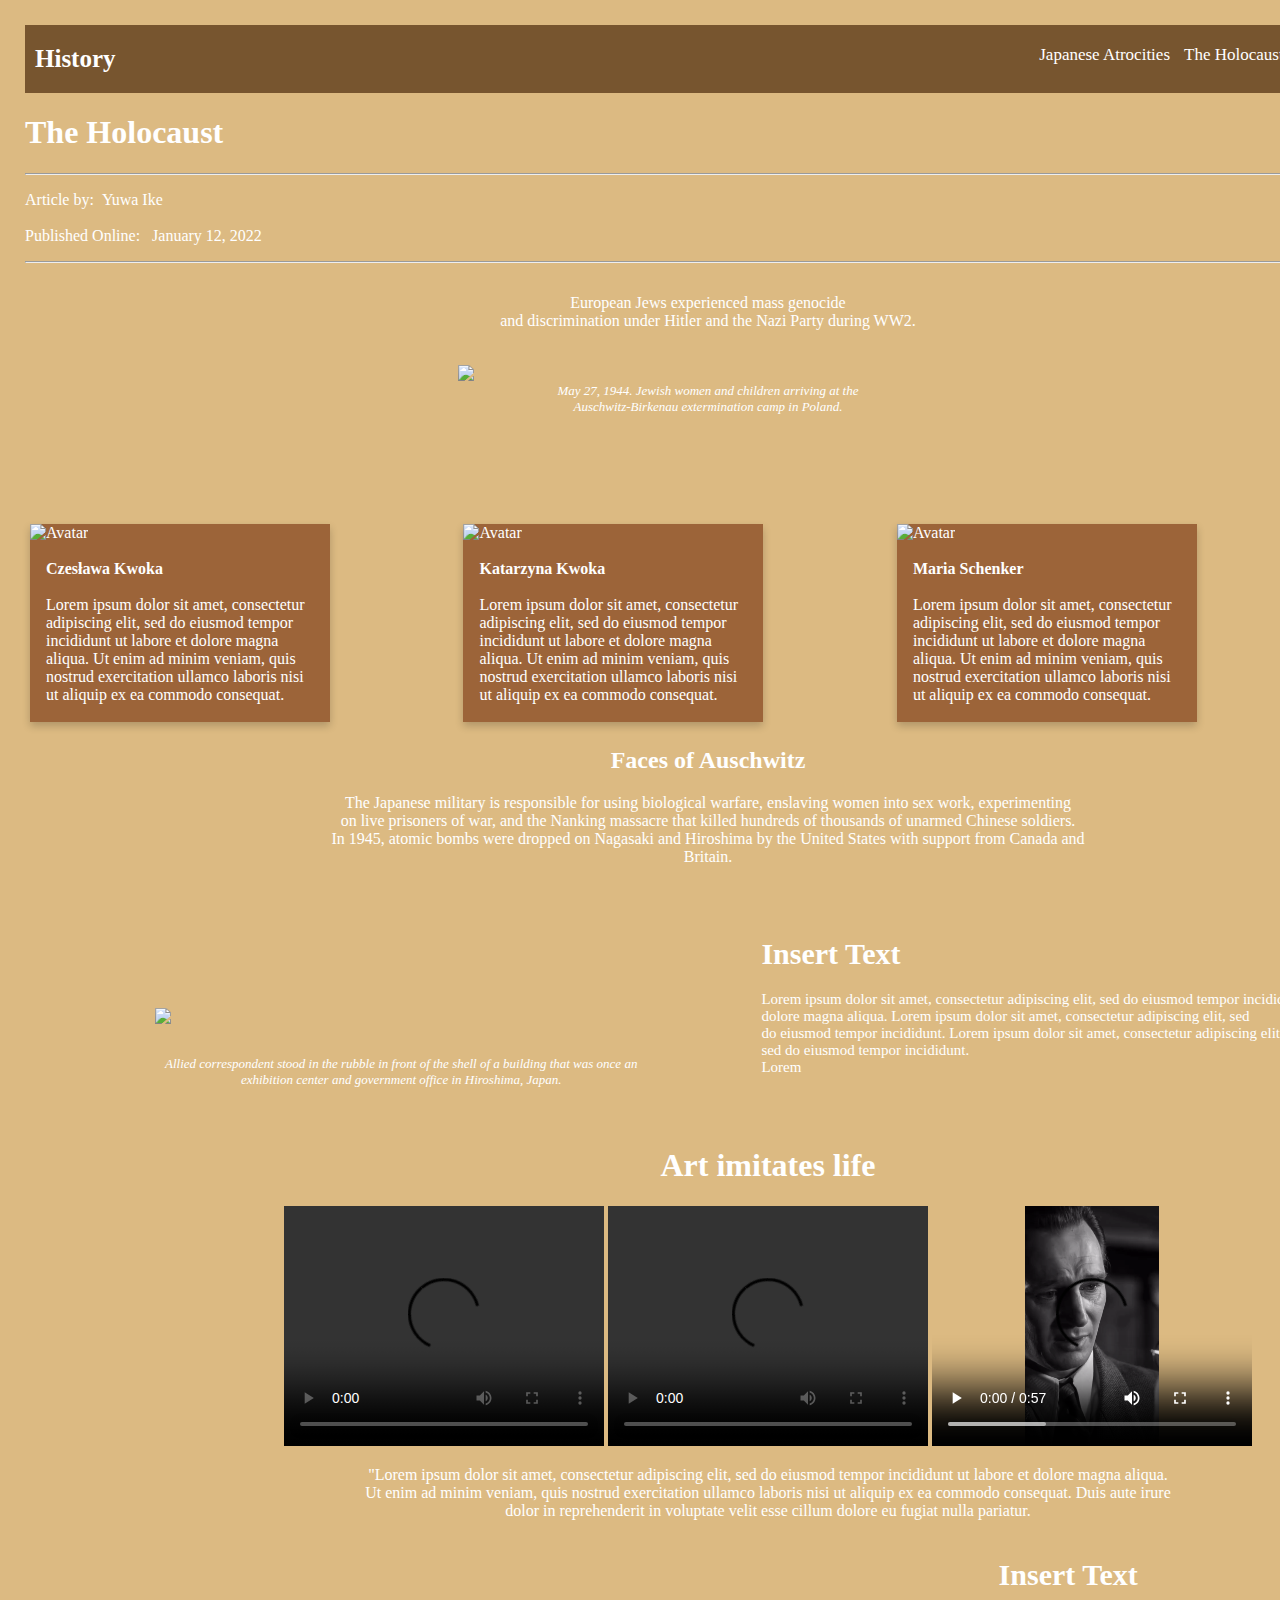
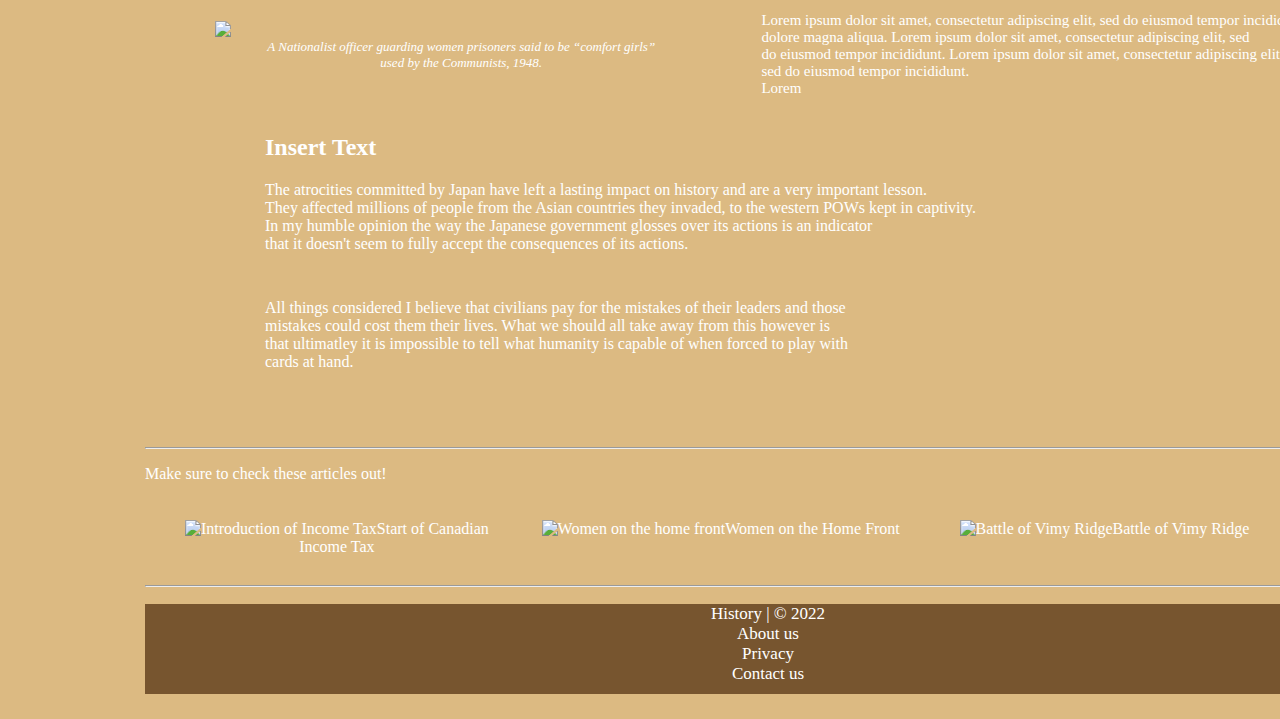
==== holocaust.html @ d7ac2cde "Update holocaust.html" ====
<!DOCTYPE html>
<html>
  <body>
<head>
  <title>The Holocaust</title>
  <link href='holocaust.css' rel='stylesheet'>
  </head>

<div class="header">
  <a href="index.html" class="logo" >History</a>
  <div class="header-right">
    <a class="pages" href="japan.html">Japanese Atrocities</a>
    <a class="pages" href="holocaust.html">The Holocaust</a>
    <a class="pages" href="holodomor.html">Holodomor</a>
  </div>
</div>



<h1 class="h1">The Holocaust</h1>
  <hr class="solid">
  <p class="p1">Article by: ‏‏‎ ‎‏‏‎‎Yuwa Ike <br><br> Published Online:‏‏‎ ‎‏‏‎ ‎‏‏‎ ‎January 12, 2022</p>
  <hr class="solid">

<p class="p2">European Jews experienced mass genocide<br> and discrimination under Hitler and the Nazi Party during
WW2. </p>

<figure>
  <img src="https://external-preview.redd.it/KyFF4G-elbZW9VdlffxuqFoCYH5sf8TdUIf24tvAgiM.jpg?width=960&crop=smart&auto=webp&s=4aa94beaf424e61d99fae42faa14fda6321ef356" class="img1">
  <figcaption class="figcaption1">May 27, 1944. Jewish women and children arriving at the<br> Auschwitz-Birkenau extermination camp in Poland.</figcaption>
  </figure>


<div class="row2">
  <div class="column2">
<div class="card">
  <img src="https://www.nzherald.co.nz/resizer/LPdaarSIWuiE0sW97FjSBffIUr8=/576x760/smart/filters:quality(70)/cloudfront-ap-southeast-2.images.arcpublishing.com/nzme/27OMJMXI7FDXGHHHDYP7IR3NRU.jpg" alt="Avatar" style="width:300px">
  <div class="container">
    <p><b>Czesława Kwoka</b> <br><br> Lorem ipsum dolor sit amet, consectetur adipiscing elit, sed do eiusmod tempor incididunt ut labore et dolore magna aliqua. Ut enim ad minim veniam, quis nostrud exercitation ullamco laboris nisi ut aliquip ex ea commodo consequat. </p>
    <br>
  </div>
</div>
</div>

<div class="row2">
  <div class="column2">
<div class="card">
  <img src="https://i.dailymail.co.uk/1s/2020/01/27/12/23928898-7933351-image-m-74_1580127788803.jpg" alt="Avatar" style="width:300px">
  <div class="container">
    <p><b>Katarzyna Kwoka</b> <br><br>  Lorem ipsum dolor sit amet, consectetur adipiscing elit, sed do eiusmod tempor incididunt ut labore et dolore magna aliqua. Ut enim ad minim veniam, quis nostrud exercitation ullamco laboris nisi ut aliquip ex ea commodo consequat. </p>
    <br>
  </div>
</div>
</div>

 <div class="row2">
  <div class="column2">
<div class="card">
  <img src="https://i.dailymail.co.uk/1s/2020/01/27/17/23941342-7933351-image-m-238_1580144762744.jpg" alt="Avatar" style="width:300px">
  <div class="container">
    <p><b>Maria Schenker</b><br><br>Lorem ipsum dolor sit amet, consectetur adipiscing elit, sed do eiusmod tempor incididunt ut labore et dolore magna aliqua. Ut enim ad minim veniam, quis nostrud exercitation ullamco laboris nisi ut aliquip ex ea commodo consequat. </p>
    <br>
    </div>
    </div>
    </div>
    </div>

    <!--For whatever reason the cards are refusing to stay in the center-->

<h2 class="h2" style="text-align:center;">Faces of Auschwitz</h2>
  <p class="cardcaption" style="text-align:center;" >The Japanese military is
responsible for using biological
warfare, enslaving women into sex work, experimenting<br>on live
prisoners of war, and the Nanking
massacre that killed hundreds of
thousands of unarmed Chinese
soldiers. <br>In 1945, atomic bombs
were dropped on Nagasaki and
Hiroshima by the United States
with support from Canada and<br>
Britain.</p>

   <div class="container">
   <div class="img7">
<figure>
  <img src="https://static01.nyt.com/images/2015/08/06/world/Hiroshima-1/Hiroshima-1-jumbo.jpg?quality=75&auto=webp" class="img7">
  <figcaption>Allied correspondent stood in the rubble in front of the shell of a building that was once an <br>exhibition center and government office in Hiroshima, Japan.</figcaption>
  </figure>
      </div>
      <div class="text">
        <h1>Insert Text</h1> <p class="p6">Lorem ipsum dolor sit amet, consectetur adipiscing elit, sed do eiusmod tempor incididunt ut labore et <br>dolore magna aliqua. Lorem ipsum dolor sit amet, consectetur adipiscing elit, sed<br>do eiusmod tempor incididunt. Lorem ipsum dolor sit amet, consectetur adipiscing elit, <br>sed do eiusmod tempor incididunt.<br>
Lorem</p>
      </div>
    </div>
  
 
  <h1 class="film">Art imitates life</h1>
  <div class="movies"> 
  <video width="320" height="240" controls>
  <source src="come_and_see.mp4" type="video/mp4">
Your browser does not support the video tag.
</video>
  
  <video width="320" height="240" controls>
  <source src="the_pianist.mp4" type="video/mp4">
Your browser does not support the video tag.
</video>

  
  <video width="320" height="240" controls>
  <source src="list.mp4" type="video/mp4">
Your browser does not support the video tag.
</video>
  
  <p>"Lorem ipsum dolor sit amet, consectetur adipiscing elit, sed do eiusmod tempor incididunt ut
    labore et dolore magna aliqua. <br>Ut enim ad minim veniam, quis nostrud exercitation ullamco laboris nisi 
    ut aliquip ex ea commodo consequat. Duis aute irure<br> dolor in reprehenderit in voluptate velit esse cillum 
    dolore eu fugiat nulla pariatur. 
  </p>
 







      

<div class="container">
      <div class="img7">
<figure>
    <img src="https://www.history.com/.image/t_share/MTU3ODc4NTk4NDE1Njg5MDMz/image-placeholder-title.jpg" class="img6">
    <figcaption>A Nationalist officer guarding women prisoners said to be “comfort girls”<br> used by the Communists, 1948.</figcaption>
  </figure>
  </div>
      <div class="text">
        <h1>Insert Text</h1>
  <p class="p5">Lorem ipsum dolor sit amet, consectetur adipiscing elit, sed do eiusmod tempor incididunt ut labore et <br>dolore magna aliqua. Lorem ipsum dolor sit amet, consectetur adipiscing elit, sed<br>do eiusmod tempor incididunt. Lorem ipsum dolor sit amet, consectetur adipiscing elit, <br>sed do eiusmod tempor incididunt.<br>
Lorem</p>
      </div>
    </div>


<h2 class="heading_two">Insert Text</h2>
<p class="p3">The atrocities committed by Japan have left a lasting impact on history and are a very important lesson. <br>They affected millions of people from the Asian countries they invaded, to the western POWs kept in captivity.<br> In my humble opinion the way the Japanese government glosses over its actions is an indicator<br> that it doesn't seem to fully accept the consequences of its actions.</p>


<p class="p4">All things considered I believe that civilians pay for the mistakes of their leaders and those<br> mistakes could cost them their lives. What we should all take away from this however is <br>that ultimatley it is impossible to tell what humanity is capable of when forced to play with<br> cards at hand.</p>









<hr class="solid">

<p class='p5'>Make sure to check these articles out!</p>
<div class="row">
  <div class="column">
    <p class='caption'><img src="https://s3.amazonaws.com/s3.timetoast.com/public/uploads/photo/16145910/image/cebf9ec95c35d93c795eba4791324eb8" alt="Introduction of Income Tax" style="width:100%" class="img2">Start of Canadian<br> Income Tax</p>
  </div>

  <div class="column">
   <p class='caption'><img src="https://i.cbc.ca/1.5353316.1573243211!/fileImage/httpImage/tse-nov-10-2019-women-and-war-header." alt="Women on the home front" style="width:100%" class="img3">Women on the Home Front</p>
  </div>

  <div class="column">
    <p class='caption'><img src="https://i.cbc.ca/1.4061034.1491745774!/fileImage/httpImage/image.jpg_gen/derivatives/16x9_780/vimy-at-100-canadian-soldiers-cheer.jpg" alt="Battle of Vimy Ridge" style="width:100%" class="img4" >Battle of Vimy Ridge</p>
  </div>
</div>

<hr class="solid">

<div class="footer">
  <div>
  <p>History | © 2022<br>About us<br>Privacy<br>Contact us</p>
  </div>
</div>


  </body>
</html>
---- holocaust.css ----
body {
  background: #dcba82;
  color: white;
  padding: 25px;
  font-family: calibri;
  width: 1366px;
	margin: auto;
}

.header {
  overflow: hidden;
  background-color: #77552f;
  padding: 20px 10px;
}

.header a.logo {
  font-size: 25px;
  font-weight: bold;
  color: white;
  font-family: spectral;
  text-decoration: none;
}

.header-right {
  float: right;
 
}
.pages {
  font-family: calibri;
  font-size: 17px;
  color: white;
  text-decoration: none;
  padding: 5px;
}

hr .solid {
 border-top: 5px solid black;
}

.p2{
  padding-top: 15px;
  text-align: center;
}

.p3 {
  text-align: left;
  padding-bottom: 15px;
  padding-left: 120px;
}


.img1 {
  padding-top: 15px;
  width: 500px;
  height: auto;
  margin-left: auto;
  margin-right: auto;
  display: block;
}

.img7 {

  width: 500px;
  height: auto;
  margin-left: auto;
  margin-right: auto;
  display: block;
}

figure {
  padding: 4px;
  margin: auto;
}

figcaption {
  font-size:13px;
  color: white;
  font-style: italic;
  padding: 2px;
  text-align: center;
}

.film{
padding-left: 120px;
text-align: center;
}

.movies{
padding-left: 120px;
text-align: center;
}

.figcaption1 {
  padding-bottom: 100px;
}

.img6 {
  padding-top: 15px;
  width: 500px;
  height: auto;
  margin-left: auto;
  margin-right: auto;
  display: block;
}


.p4 {
  padding-top: 15px;
  text-align: left;
  padding-bottom: 60px;
  padding-right: 500px;
  padding-left: 120px;
}

.p5 {
  text-align: left;
}

.column {
  float: left;
  width: 30%;
  padding: 5px;
}

.row::after {
  content: "";
  clear: both;
  display: table;
}

.caption {
  text-align: center;
  color: white;
}

.img2 {
  width: auto;
  height: 250px;
}

.img3 {
  width: auto;
  height: 250px;
}

.img4 {
  width: auto;
  height: 250px;
}


.footer {
  position: auto;
  left: 0;
  bottom: 0;
  width: 100%;
  height: 90px;
  background-color: #77552f;
  color: white;
  font-family: calibri;
  font-size: 17px;
  text-align: center; 
}


.container {
display: flex;
align-items: center;
justify-content: center;
}

img {
max-width: 100%
    }

.video {
  flex-basis: 70%;
  order: 2;
  padding-top: 60px;
  padding-left: 120px;
  padding-bottom: 60px;
      }

.text {
  color: white;
  font-size: 15px;
  font-family: calibri;
      }


.container {
display: flex;
align-items: center;
justify-content: center
      }

img {
max-width: 100%
    }

.img7 {
width: 500px;
height: auto;
padding-top: 60px;
padding-bottom: 30px;
      }

.text {
  color: white;
  font-size: 15px;
  font-family: calibri;
      }

.heading_two {
  text-align: left;
  padding-left: 120px;
}


.card {
  width: 300px;
  box-shadow: 0 4px 8px 0 rgba(0,0,0,0.2);
  transition: 0.3s;
  background-color: #9c6439;
  
}

.card:hover {
  box-shadow: 0 8px 16px 0 rgba(0,0,0,0.2);
  
}

.container {
  padding: 2px 16px;
  
}


.column2 {
  float: left;
  width: 31%;
  padding: 5px;
}

.row2::after {
  content: "";
  clear: both;
  display: table;
}
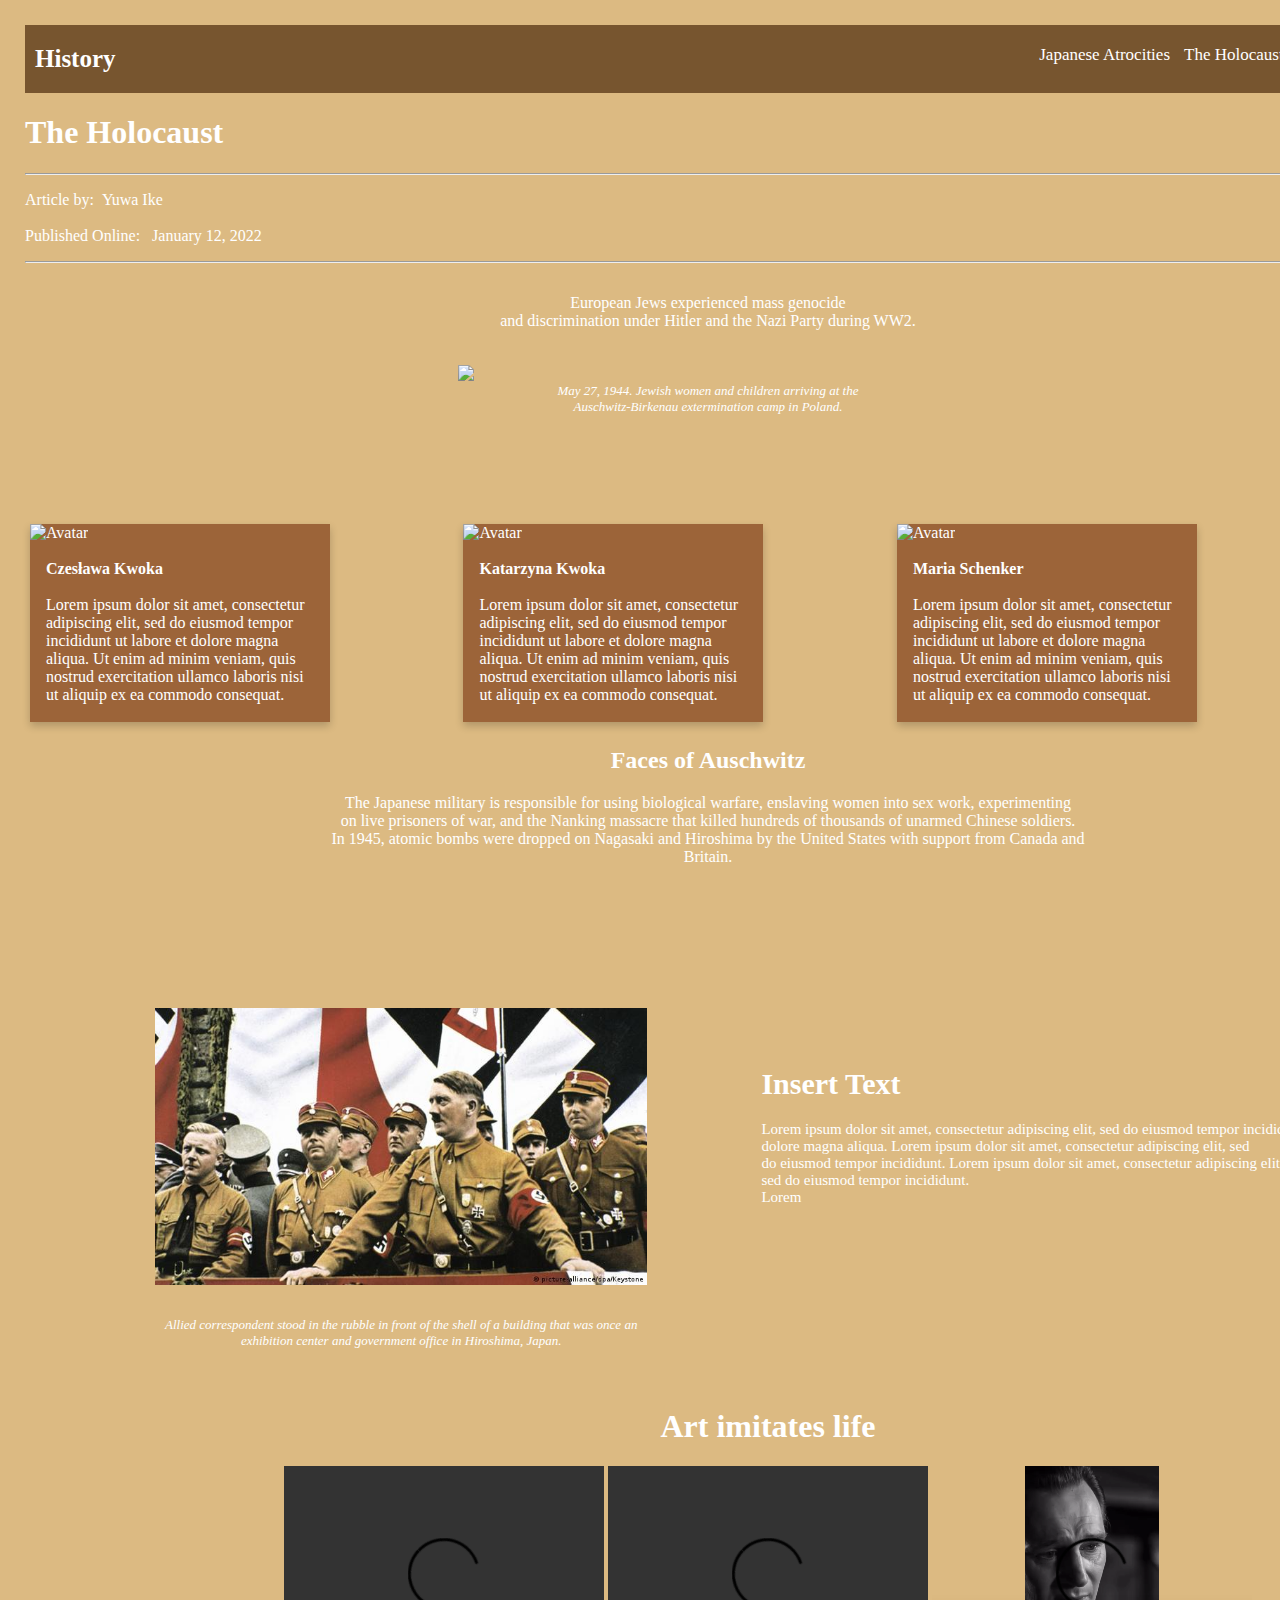
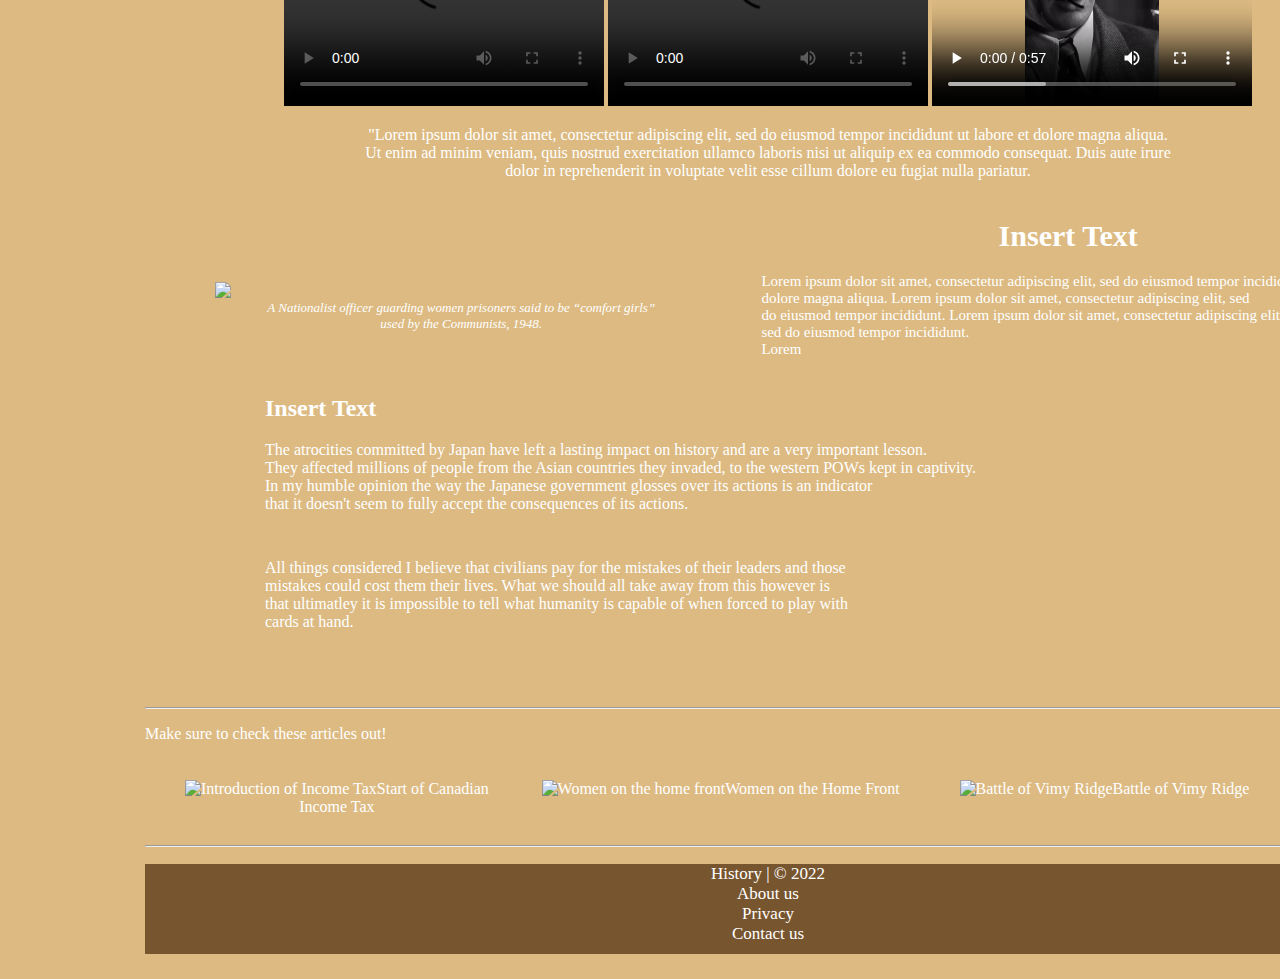
==== commit 94617a0a: "Update holocaust.html" ====
--- a/holocaust.html
+++ b/holocaust.html
@@ -83,7 +83,7 @@
    <div class="container">
    <div class="img7">
 <figure>
-  <img src="https://static01.nyt.com/images/2015/08/06/world/Hiroshima-1/Hiroshima-1-jumbo.jpg?quality=75&auto=webp" class="img7">
+  <img src="hitler_ew.jpg" class="img7">
   <figcaption>Allied correspondent stood in the rubble in front of the shell of a building that was once an <br>exhibition center and government office in Hiroshima, Japan.</figcaption>
   </figure>
       </div>
@@ -130,7 +130,7 @@
 <div class="container">
       <div class="img7">
 <figure>
-    <img src="https://www.history.com/.image/t_share/MTU3ODc4NTk4NDE1Njg5MDMz/image-placeholder-title.jpg" class="img6">
+    <img src="genocide.jpg" class="img6">
     <figcaption>A Nationalist officer guarding women prisoners said to be “comfort girls”<br> used by the Communists, 1948.</figcaption>
   </figure>
   </div>
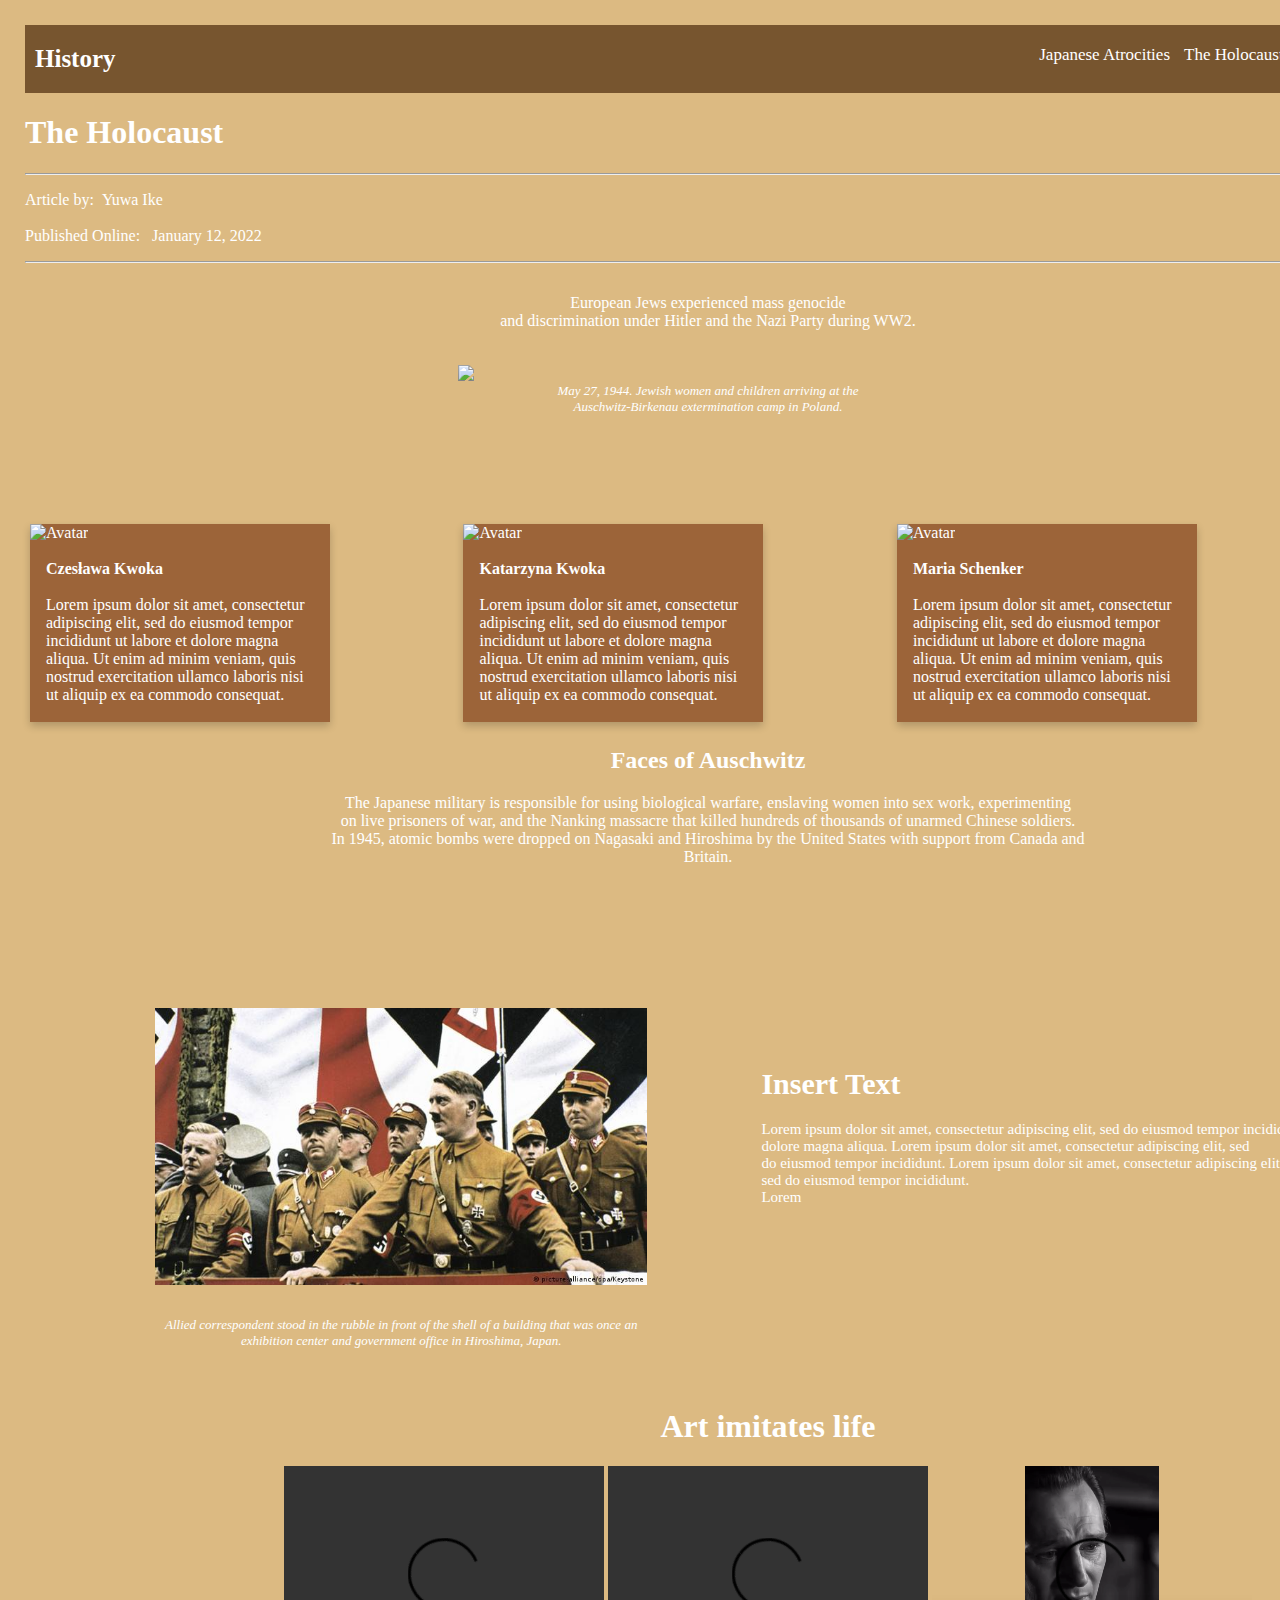
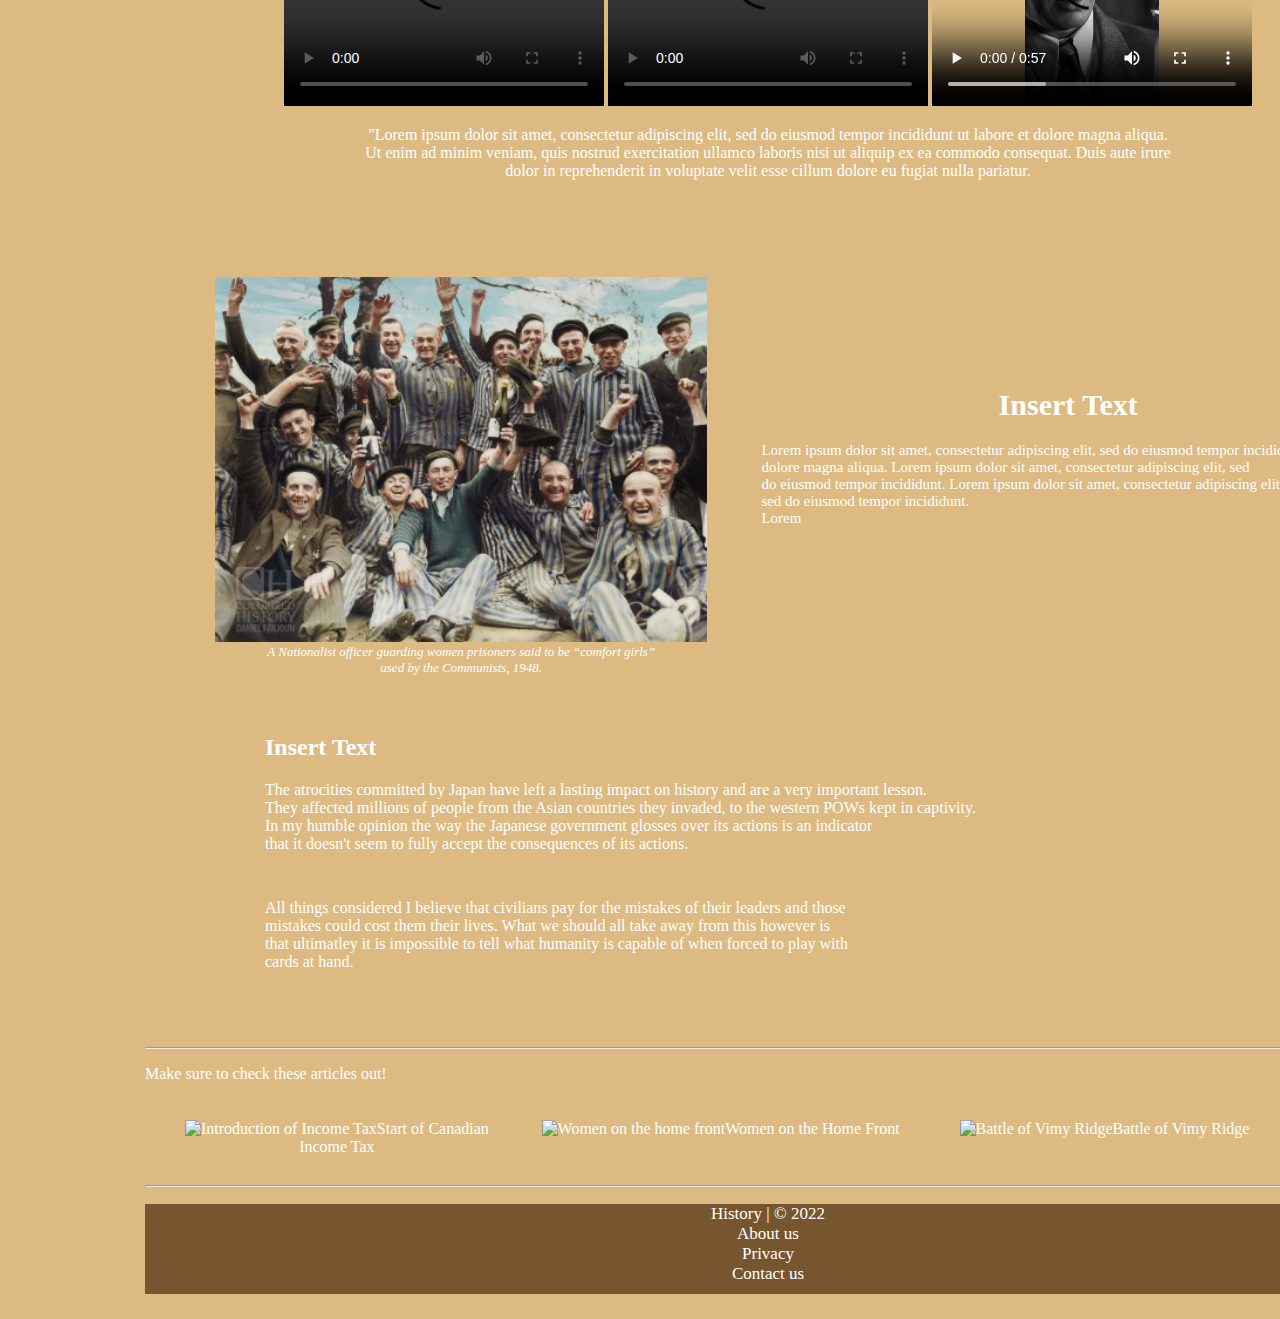
==== commit 26c604c2: "Update holocaust.html" ====
--- a/holocaust.html
+++ b/holocaust.html
@@ -4,6 +4,7 @@
 <head>
   <title>The Holocaust</title>
   <link href='holocaust.css' rel='stylesheet'>
+   <link rel="icon" type="image/x-icon" href="image-removebg-preview (2).png">
   </head>
 
 <div class="header">
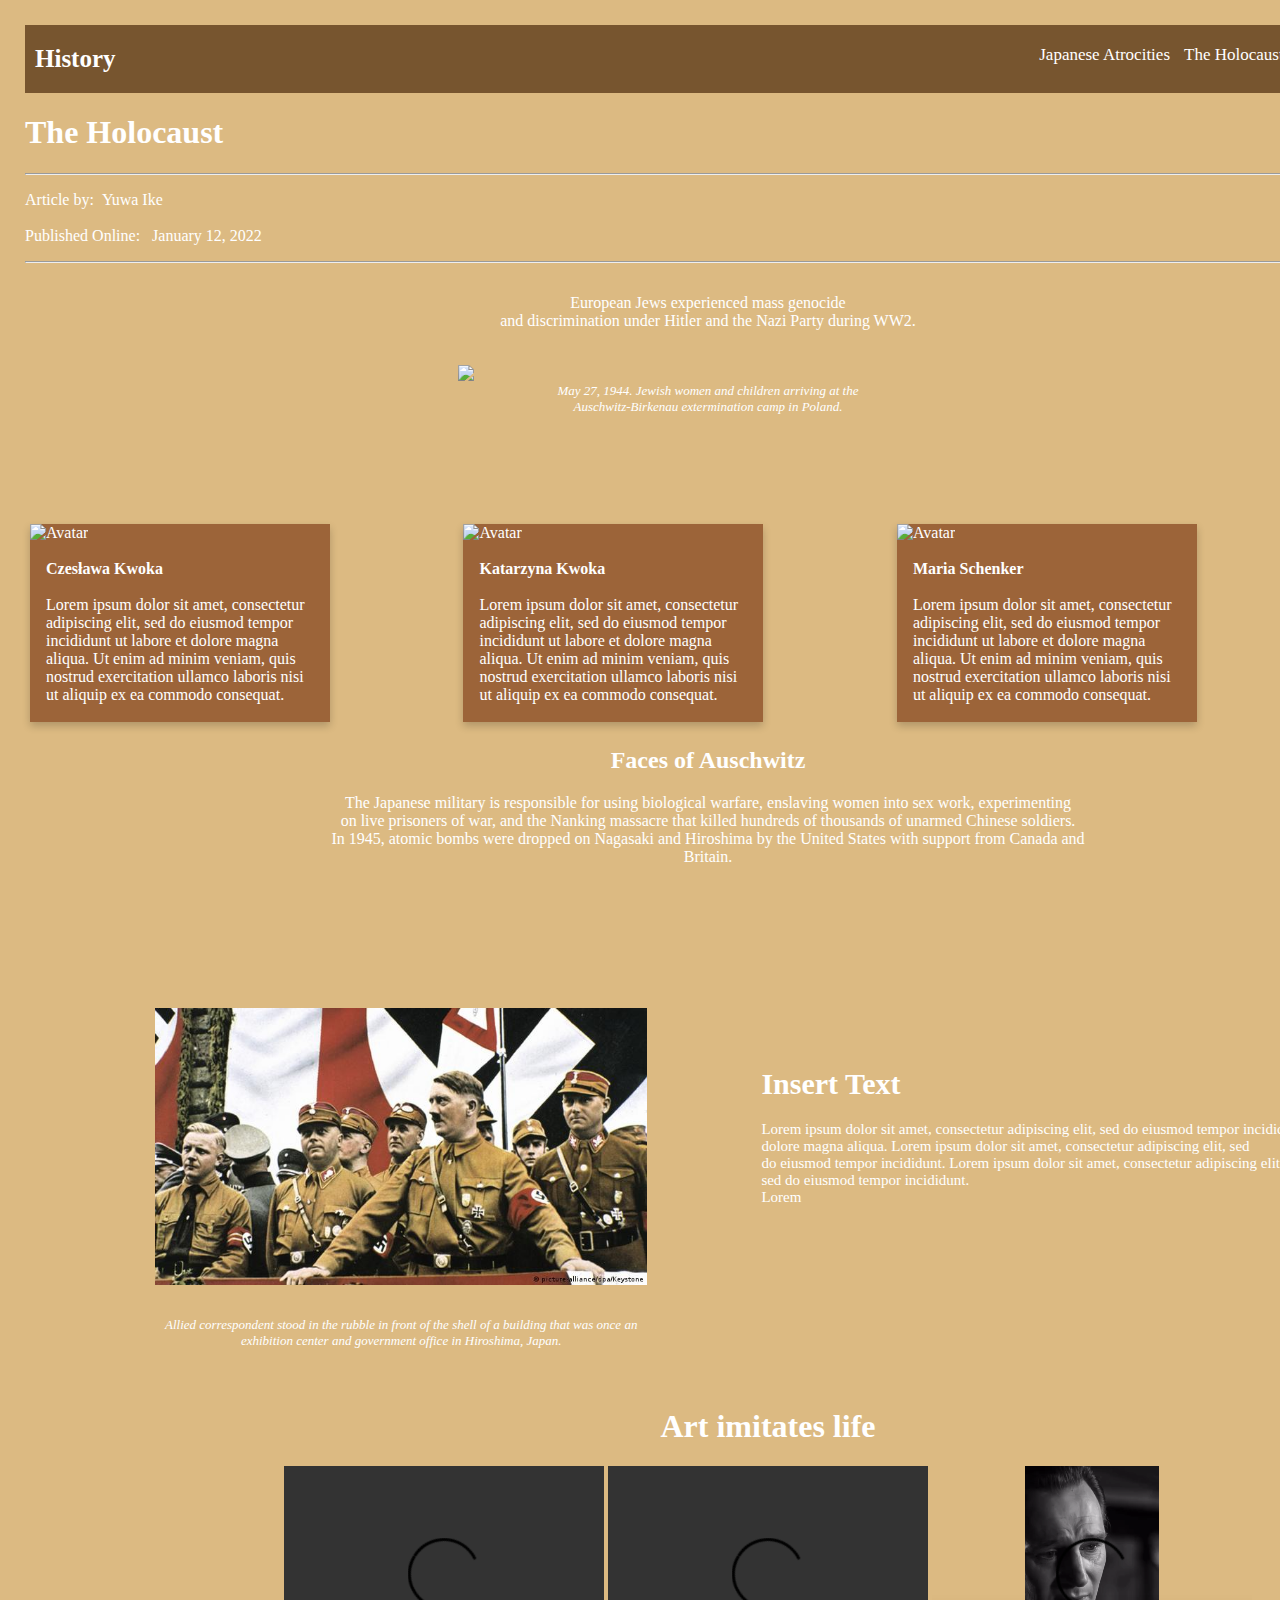
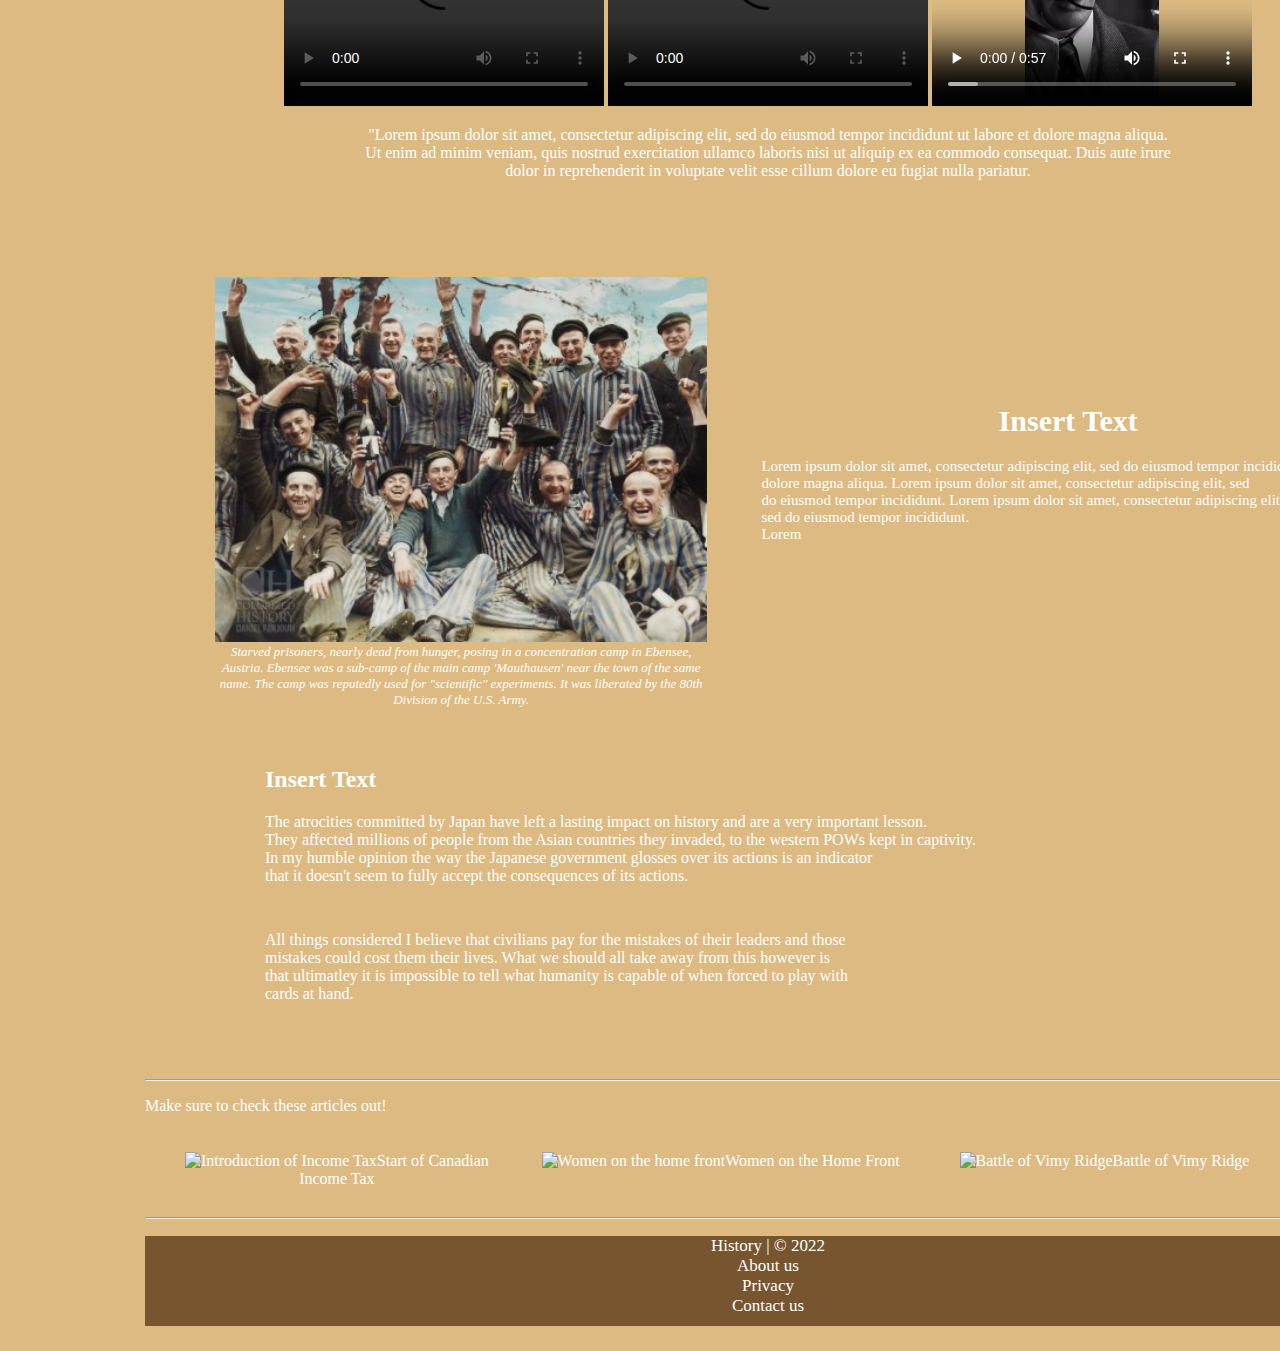
==== commit c010445e: "Update holocaust.html" ====
--- a/holocaust.html
+++ b/holocaust.html
@@ -132,7 +132,9 @@
       <div class="img7">
 <figure>
     <img src="genocide.jpg" class="img6">
-    <figcaption>A Nationalist officer guarding women prisoners said to be “comfort girls”<br> used by the Communists, 1948.</figcaption>
+    <figcaption> Starved prisoners, nearly dead from hunger, posing in a concentration camp in Ebensee, Austria.
+      Ebensee was a sub-camp of the main camp 'Mauthausen' near the town of the same name. The camp was reputedly 
+      used for "scientific" experiments. It was liberated by the 80th Division of the U.S. Army.</figcaption>
   </figure>
   </div>
       <div class="text">
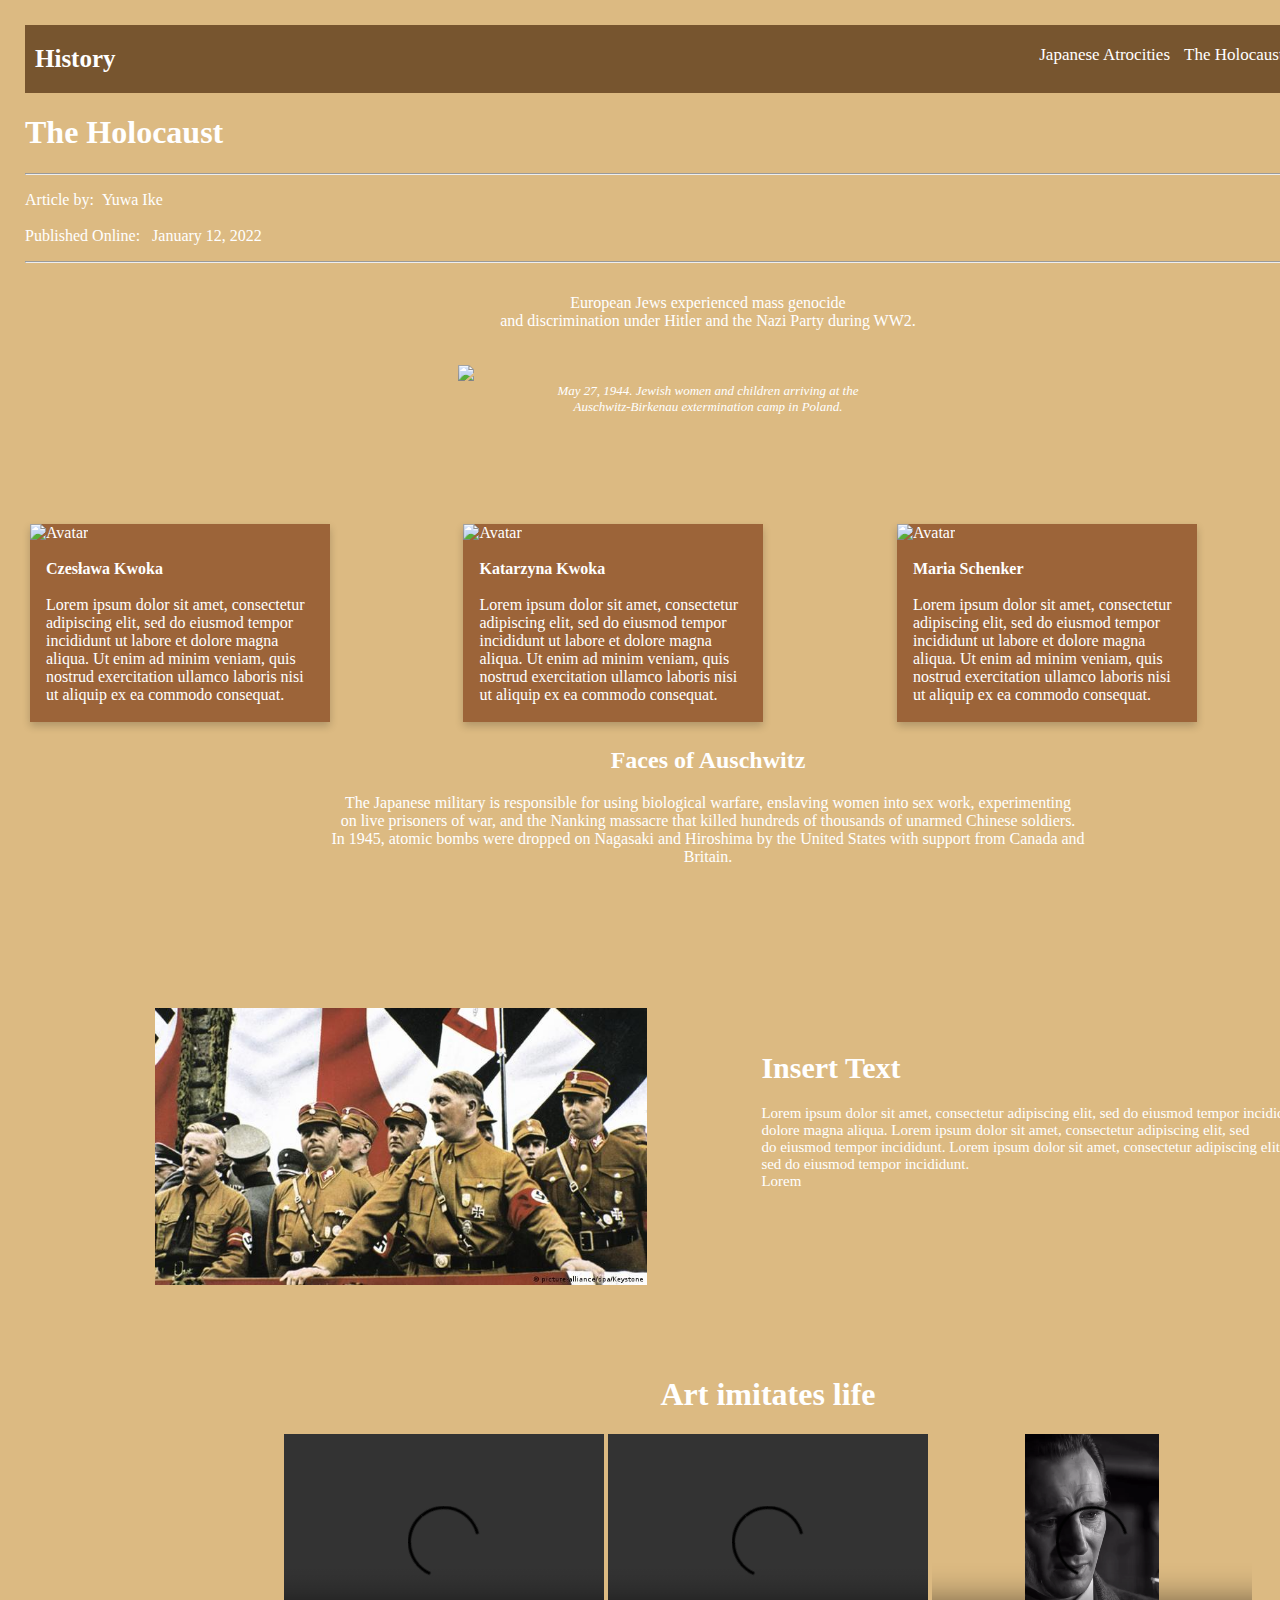
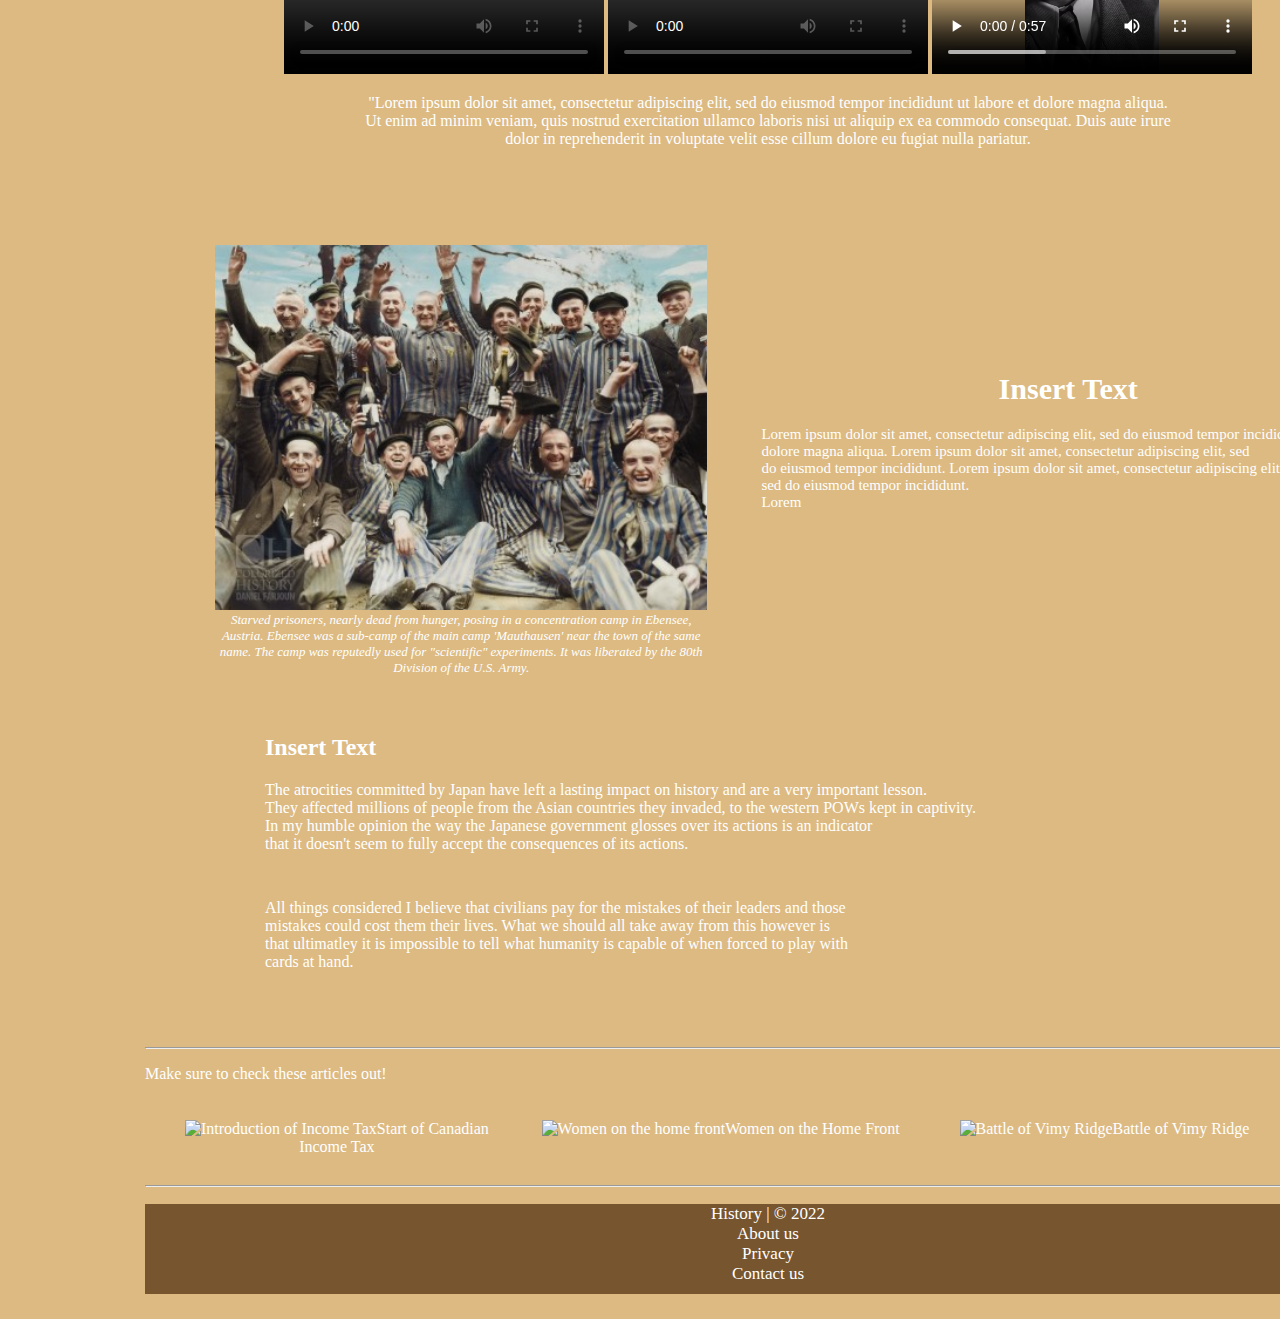
==== commit a114468a: "Update holocaust.html" ====
--- a/holocaust.html
+++ b/holocaust.html
@@ -85,7 +85,7 @@
    <div class="img7">
 <figure>
   <img src="hitler_ew.jpg" class="img7">
-  <figcaption>Allied correspondent stood in the rubble in front of the shell of a building that was once an <br>exhibition center and government office in Hiroshima, Japan.</figcaption>
+  <figcaption></figcaption>
   </figure>
       </div>
       <div class="text">
@@ -120,13 +120,6 @@
   </p>
  
 
-
-
-
-
-
-
-      
 
 <div class="container">
       <div class="img7">
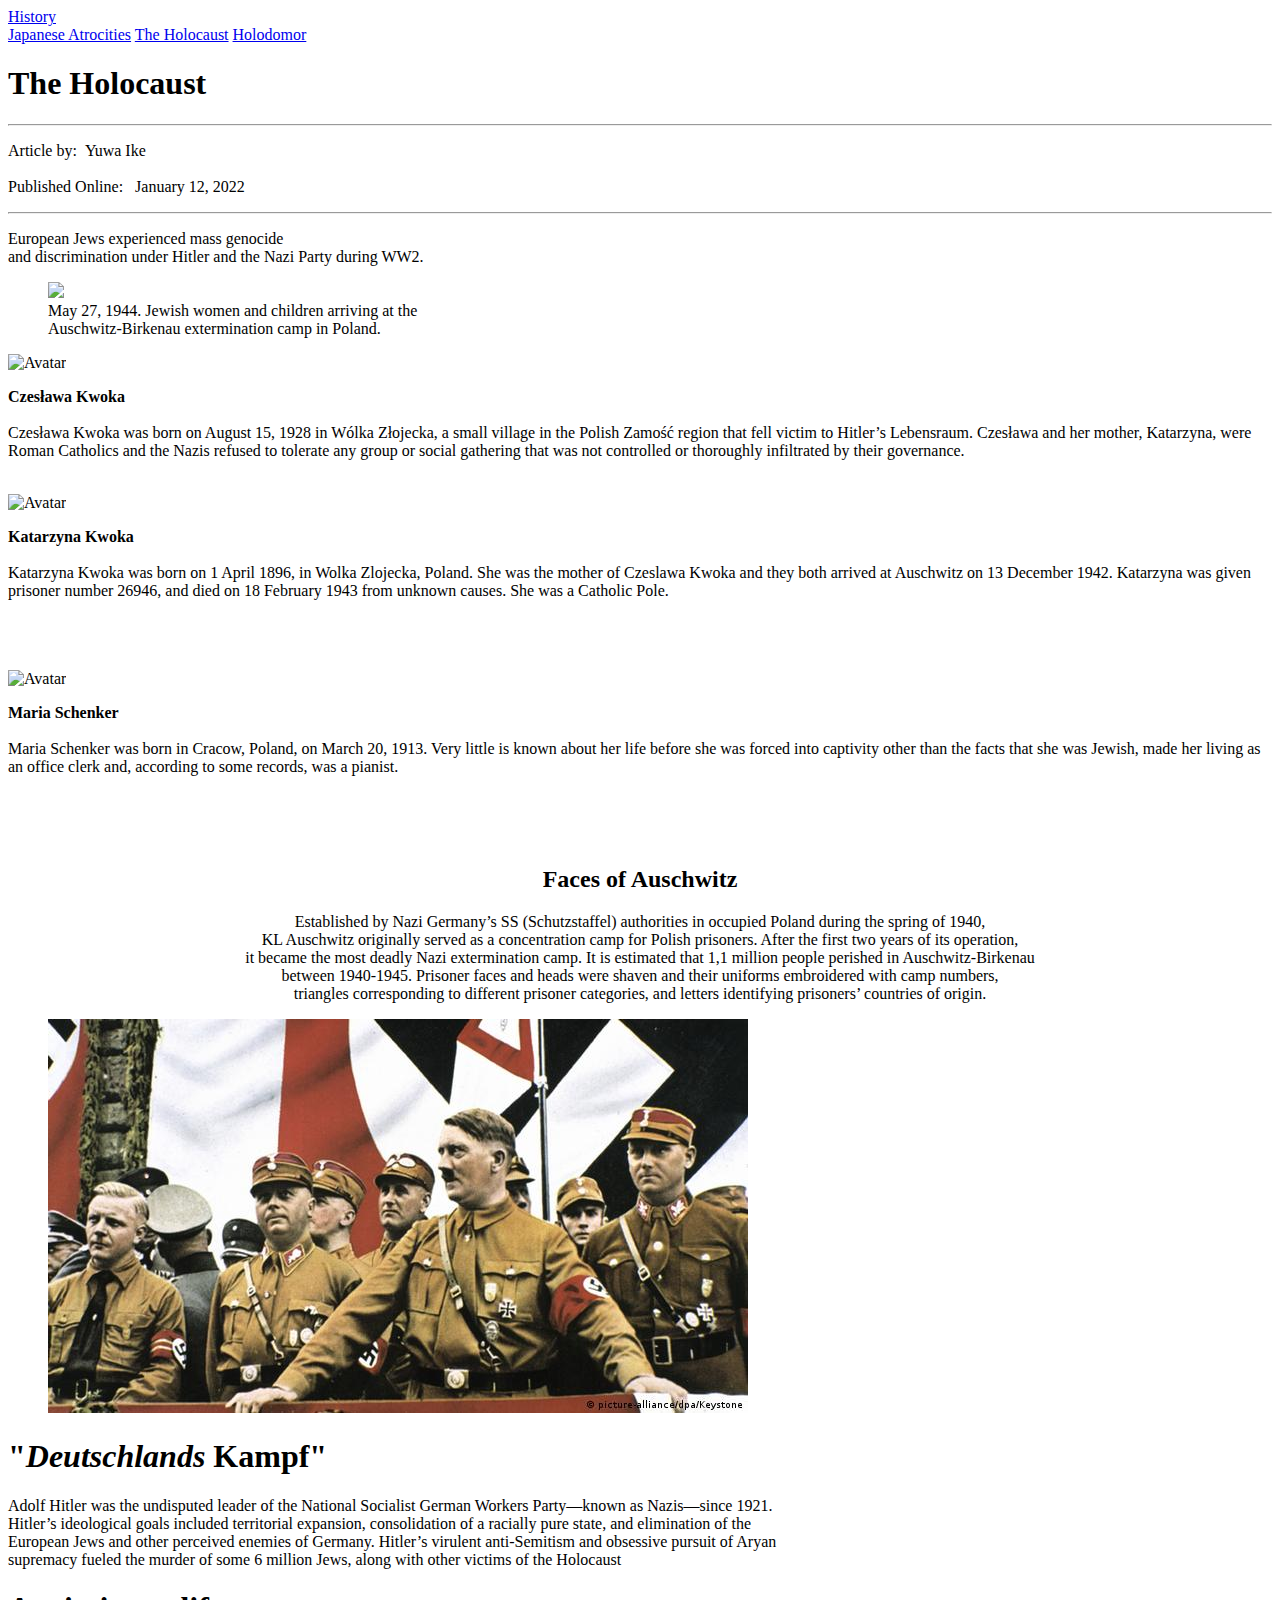
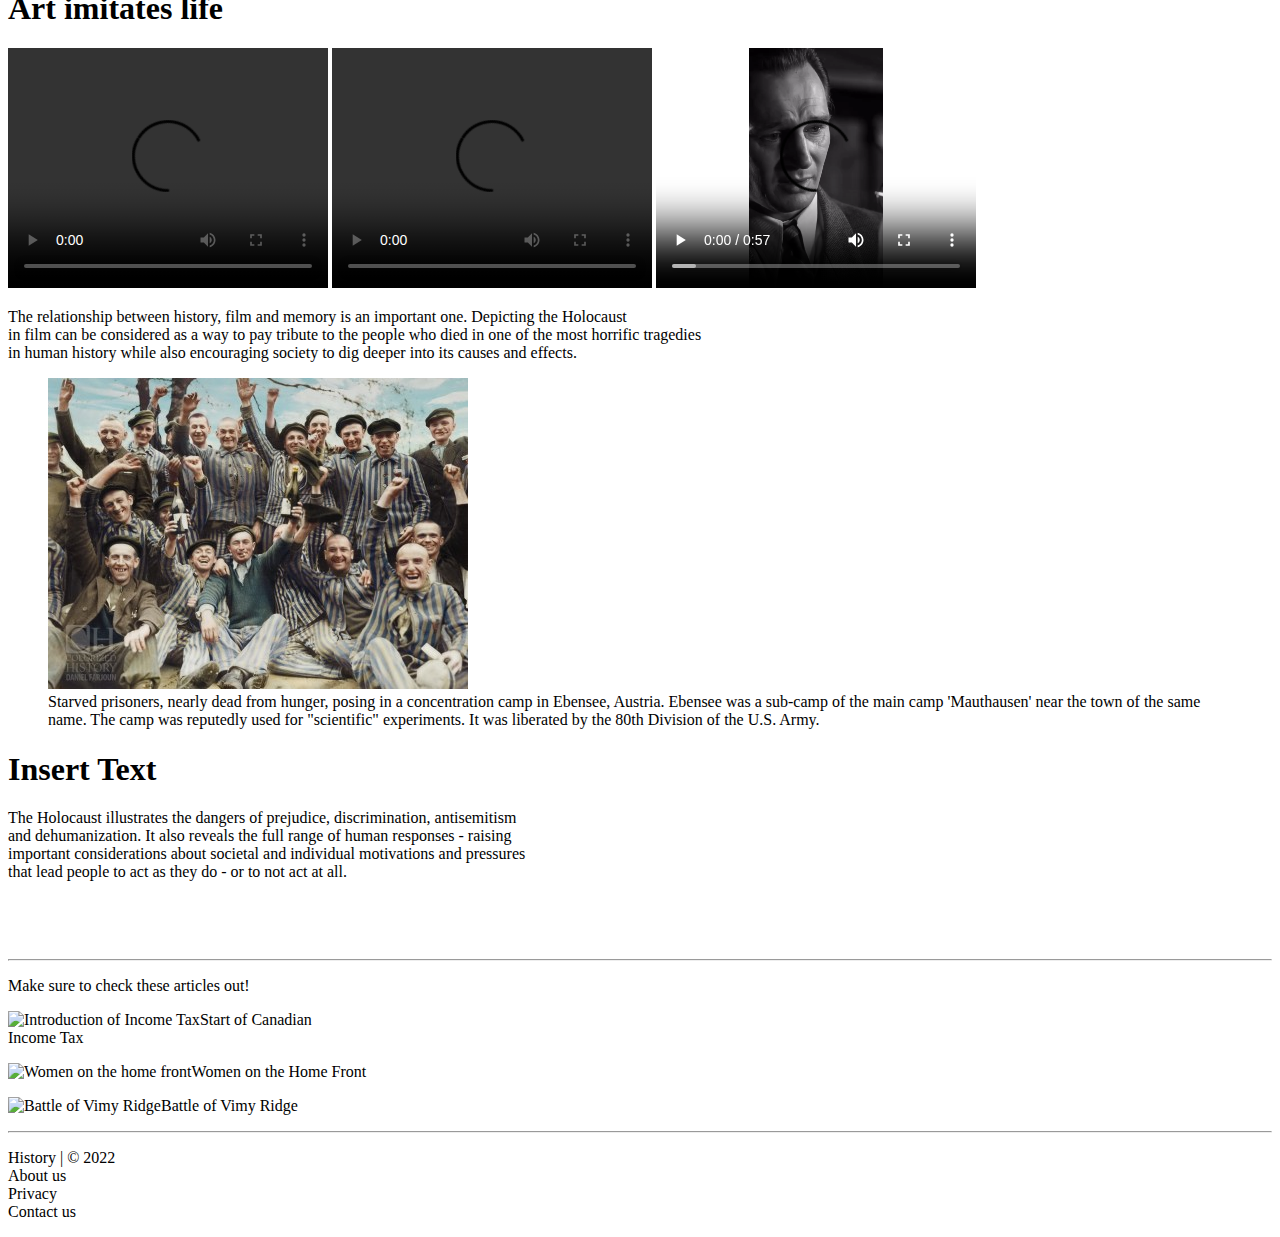
==== commit 56fa035e: "Update holocaust.html" ====
--- a/holocaust.html
+++ b/holocaust.html
@@ -3,7 +3,7 @@
   <body>
 <head>
   <title>The Holocaust</title>
-  <link href='holocaust.css' rel='stylesheet'>
+  <link href='holocaust_style.css' rel='stylesheet'>
    <link rel="icon" type="image/x-icon" href="image-removebg-preview (2).png">
   </head>
 
@@ -31,13 +31,13 @@
   <figcaption class="figcaption1">May 27, 1944. Jewish women and children arriving at the<br> Auschwitz-Birkenau extermination camp in Poland.</figcaption>
   </figure>
 
-
+<!--Although not related to this assignment, I feel reallllyyyy bad for not properly talking about a lot of the topics and by no means am I trying to reduce any of their stories into that of a simple 'statistic'.-->
 <div class="row2">
   <div class="column2">
 <div class="card">
   <img src="https://www.nzherald.co.nz/resizer/LPdaarSIWuiE0sW97FjSBffIUr8=/576x760/smart/filters:quality(70)/cloudfront-ap-southeast-2.images.arcpublishing.com/nzme/27OMJMXI7FDXGHHHDYP7IR3NRU.jpg" alt="Avatar" style="width:300px">
   <div class="container">
-    <p><b>Czesława Kwoka</b> <br><br> Lorem ipsum dolor sit amet, consectetur adipiscing elit, sed do eiusmod tempor incididunt ut labore et dolore magna aliqua. Ut enim ad minim veniam, quis nostrud exercitation ullamco laboris nisi ut aliquip ex ea commodo consequat. </p>
+    <p><b>Czesława Kwoka</b> <br><br> Czesława Kwoka was born on August 15, 1928 in Wólka Złojecka, a small village in the Polish Zamość region that fell victim to Hitler’s Lebensraum. Czesława and her mother, Katarzyna, were Roman Catholics and the Nazis refused to tolerate any group or social gathering that was not controlled or thoroughly infiltrated by their governance.</p>
     <br>
   </div>
 </div>
@@ -48,7 +48,7 @@
 <div class="card">
   <img src="https://i.dailymail.co.uk/1s/2020/01/27/12/23928898-7933351-image-m-74_1580127788803.jpg" alt="Avatar" style="width:300px">
   <div class="container">
-    <p><b>Katarzyna Kwoka</b> <br><br>  Lorem ipsum dolor sit amet, consectetur adipiscing elit, sed do eiusmod tempor incididunt ut labore et dolore magna aliqua. Ut enim ad minim veniam, quis nostrud exercitation ullamco laboris nisi ut aliquip ex ea commodo consequat. </p>
+    <p><b>Katarzyna Kwoka</b> <br><br>  Katarzyna Kwoka was born on 1 April 1896, in Wolka Zlojecka, Poland. She was the mother of Czeslawa Kwoka and they both arrived at Auschwitz on 13 December 1942. Katarzyna was given prisoner number 26946, and died on 18 February 1943 from unknown causes. She was a Catholic Pole. <br><br><br></p>
     <br>
   </div>
 </div>
@@ -59,27 +59,18 @@
 <div class="card">
   <img src="https://i.dailymail.co.uk/1s/2020/01/27/17/23941342-7933351-image-m-238_1580144762744.jpg" alt="Avatar" style="width:300px">
   <div class="container">
-    <p><b>Maria Schenker</b><br><br>Lorem ipsum dolor sit amet, consectetur adipiscing elit, sed do eiusmod tempor incididunt ut labore et dolore magna aliqua. Ut enim ad minim veniam, quis nostrud exercitation ullamco laboris nisi ut aliquip ex ea commodo consequat. </p>
+    <p><b>Maria Schenker</b><br><br>Maria Schenker was born in Cracow, Poland, on March 20, 1913. Very little is known about her life before she was forced into captivity other than the facts that she was Jewish, made her living as an office clerk and, according to some records, was a pianist.<br><br><br> </p>
     <br>
     </div>
     </div>
     </div>
     </div>
 
+
     <!--For whatever reason the cards are refusing to stay in the center-->
 
 <h2 class="h2" style="text-align:center;">Faces of Auschwitz</h2>
-  <p class="cardcaption" style="text-align:center;" >The Japanese military is
-responsible for using biological
-warfare, enslaving women into sex work, experimenting<br>on live
-prisoners of war, and the Nanking
-massacre that killed hundreds of
-thousands of unarmed Chinese
-soldiers. <br>In 1945, atomic bombs
-were dropped on Nagasaki and
-Hiroshima by the United States
-with support from Canada and<br>
-Britain.</p>
+  <p class="cardcaption" style="text-align:center;" >Established by Nazi Germany’s SS (Schutzstaffel) authorities in occupied Poland during the spring of 1940,<br> KL Auschwitz originally served as a concentration camp for Polish prisoners. After the first two years of its operation,<br> it became the most deadly Nazi extermination camp. It is estimated that 1,1 million people perished in Auschwitz-Birkenau<br> between 1940-1945. Prisoner faces and heads were shaven and their uniforms embroidered with camp numbers, <br>triangles corresponding to different prisoner categories, and letters identifying prisoners’ countries of origin. </p>
 
    <div class="container">
    <div class="img7">
@@ -89,8 +80,7 @@
   </figure>
       </div>
       <div class="text">
-        <h1>Insert Text</h1> <p class="p6">Lorem ipsum dolor sit amet, consectetur adipiscing elit, sed do eiusmod tempor incididunt ut labore et <br>dolore magna aliqua. Lorem ipsum dolor sit amet, consectetur adipiscing elit, sed<br>do eiusmod tempor incididunt. Lorem ipsum dolor sit amet, consectetur adipiscing elit, <br>sed do eiusmod tempor incididunt.<br>
-Lorem</p>
+        <h1>"<i>Deutschlands</i> Kampf"</h1> <p class="p6">Adolf Hitler was the undisputed leader of the National Socialist German Workers Party—known as Nazis—since 1921.<br> Hitler’s ideological goals included territorial expansion, consolidation of a racially pure state, and elimination of the<br> European Jews and other perceived enemies of Germany. Hitler’s virulent anti-Semitism and obsessive pursuit of Aryan<br>supremacy fueled the murder of some 6 million Jews, along with other victims of the Holocaust</p>
       </div>
     </div>
   
@@ -113,10 +103,7 @@
 Your browser does not support the video tag.
 </video>
   
-  <p>"Lorem ipsum dolor sit amet, consectetur adipiscing elit, sed do eiusmod tempor incididunt ut
-    labore et dolore magna aliqua. <br>Ut enim ad minim veniam, quis nostrud exercitation ullamco laboris nisi 
-    ut aliquip ex ea commodo consequat. Duis aute irure<br> dolor in reprehenderit in voluptate velit esse cillum 
-    dolore eu fugiat nulla pariatur. 
+  <p>The relationship between history, film and memory is an important one. Depicting the Holocaust<br> in film can be considered as a way to pay tribute to the people who died in one of the most horrific tragedies<br> in human history while also encouraging society to dig deeper into its causes and effects.
   </p>
  
 
@@ -132,23 +119,12 @@
   </div>
       <div class="text">
         <h1>Insert Text</h1>
-  <p class="p5">Lorem ipsum dolor sit amet, consectetur adipiscing elit, sed do eiusmod tempor incididunt ut labore et <br>dolore magna aliqua. Lorem ipsum dolor sit amet, consectetur adipiscing elit, sed<br>do eiusmod tempor incididunt. Lorem ipsum dolor sit amet, consectetur adipiscing elit, <br>sed do eiusmod tempor incididunt.<br>
-Lorem</p>
+  <p class="p5">The Holocaust illustrates the dangers of prejudice, discrimination, antisemitism<br> and dehumanization. It also reveals the full range of human responses - raising<br> important considerations about societal and individual motivations and pressures<br> that lead people to act as they do - or to not act at all.</p>
       </div>
     </div>
-
-
-<h2 class="heading_two">Insert Text</h2>
-<p class="p3">The atrocities committed by Japan have left a lasting impact on history and are a very important lesson. <br>They affected millions of people from the Asian countries they invaded, to the western POWs kept in captivity.<br> In my humble opinion the way the Japanese government glosses over its actions is an indicator<br> that it doesn't seem to fully accept the consequences of its actions.</p>
-
-
-<p class="p4">All things considered I believe that civilians pay for the mistakes of their leaders and those<br> mistakes could cost them their lives. What we should all take away from this however is <br>that ultimatley it is impossible to tell what humanity is capable of when forced to play with<br> cards at hand.</p>
-
-
-
-
-
-
+    <br>
+    <br>
+    <br>
 
 
 
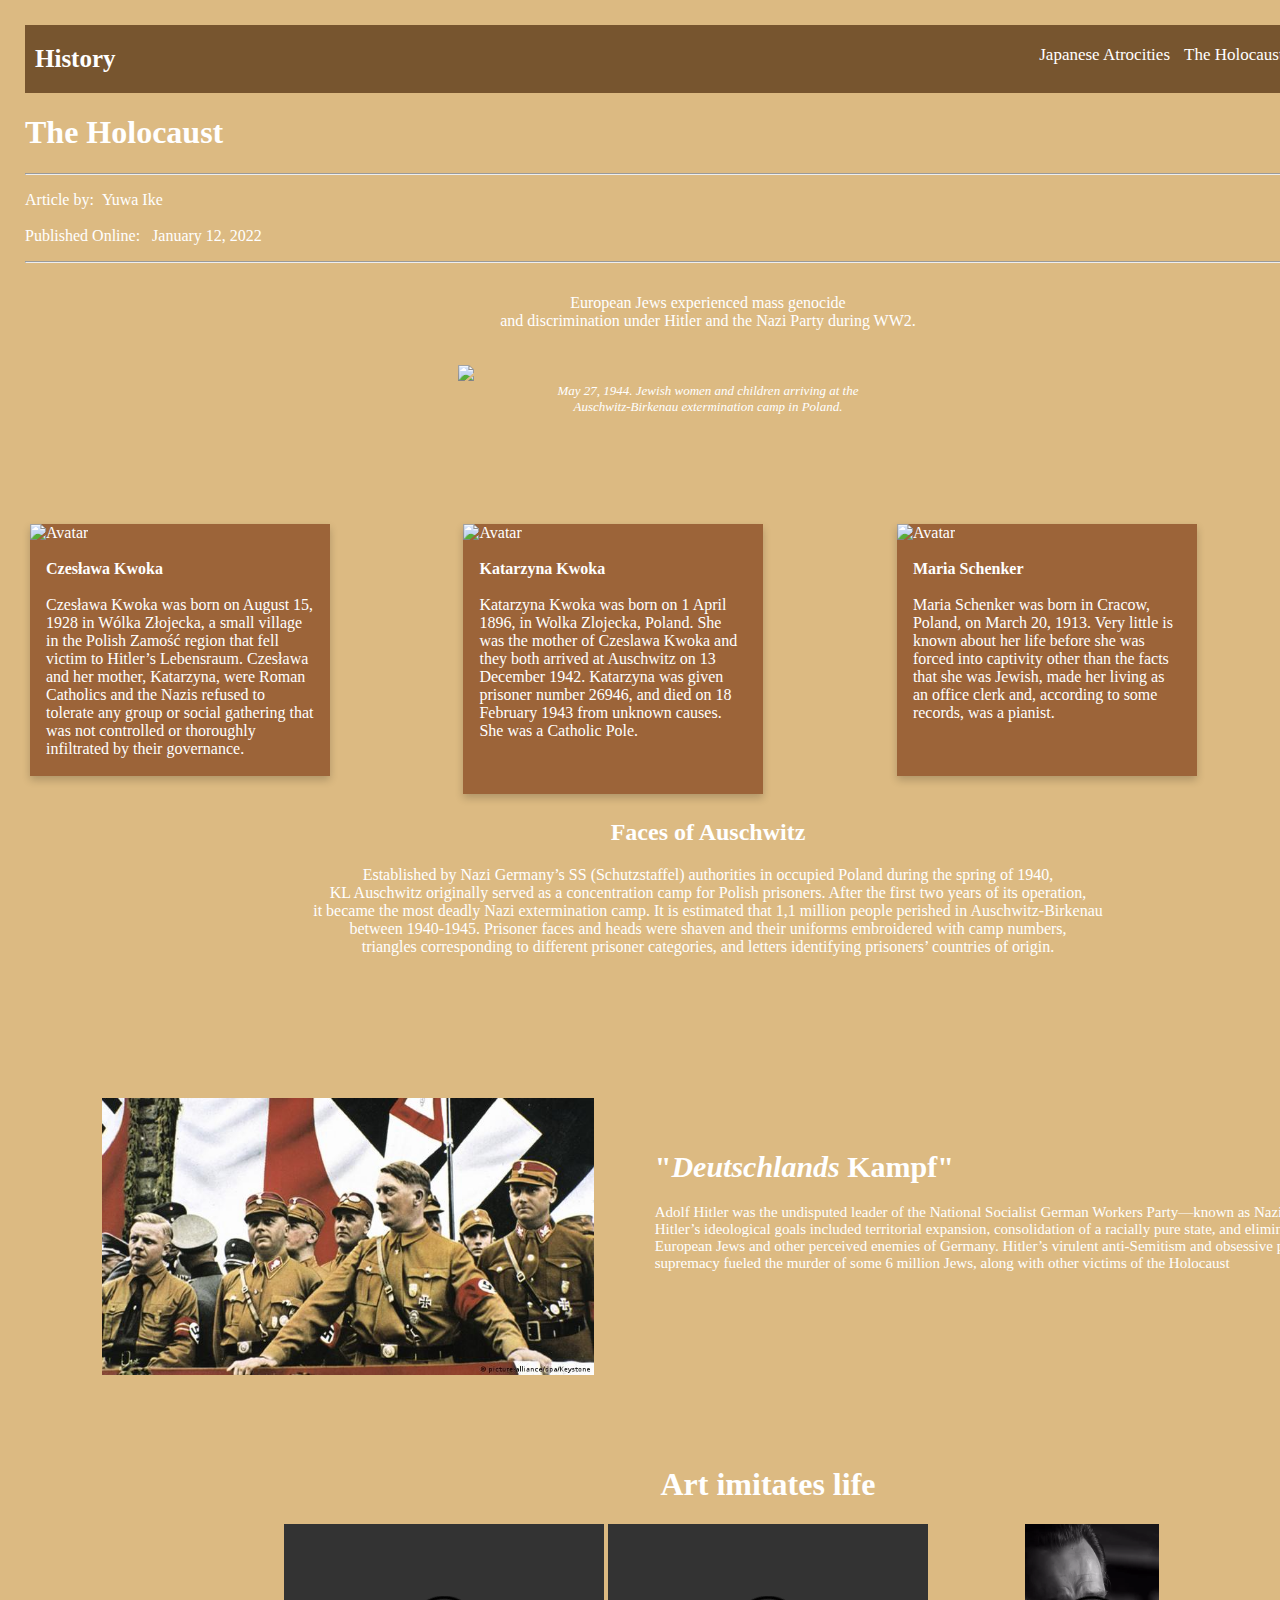
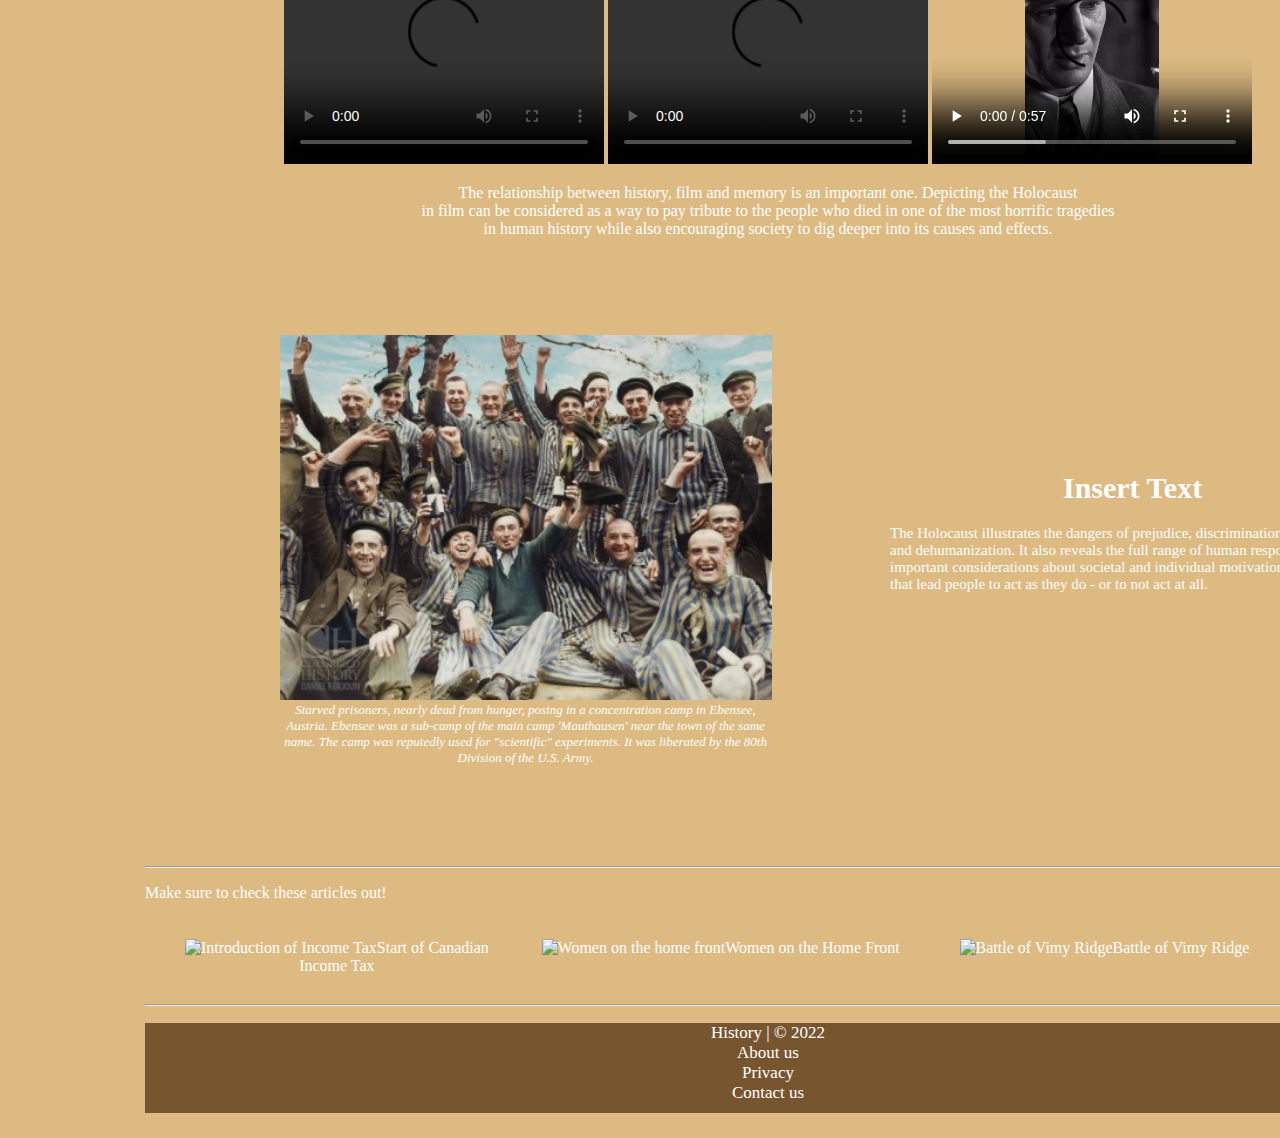
==== commit dadc87b0: "Update holocaust.html" ====
--- a/holocaust.html
+++ b/holocaust.html
@@ -3,7 +3,7 @@
   <body>
 <head>
   <title>The Holocaust</title>
-  <link href='holocaust_style.css' rel='stylesheet'>
+  <link href='holocaust.css' rel='stylesheet'>
    <link rel="icon" type="image/x-icon" href="image-removebg-preview (2).png">
   </head>
 
--- a/holocaust.css
+++ b/holocaust.css
@@ -0,0 +1,249 @@
+body {
+  background: #dcba82;
+  color: white;
+  padding: 25px;
+  font-family: calibri;
+  width: 1366px;
+	margin: auto;
+}
+
+.header {
+  overflow: hidden;
+  background-color: #77552f;
+  padding: 20px 10px;
+}
+
+.header a.logo {
+  font-size: 25px;
+  font-weight: bold;
+  color: white;
+  font-family: spectral;
+  text-decoration: none;
+}
+
+.header-right {
+  float: right;
+ 
+}
+.pages {
+  font-family: calibri;
+  font-size: 17px;
+  color: white;
+  text-decoration: none;
+  padding: 5px;
+}
+
+hr .solid {
+ border-top: 5px solid black;
+}
+
+.p2{
+  padding-top: 15px;
+  text-align: center;
+}
+
+.p3 {
+  text-align: left;
+  padding-bottom: 15px;
+  padding-left: 120px;
+}
+
+
+.img1 {
+  padding-top: 15px;
+  width: 500px;
+  height: auto;
+  margin-left: auto;
+  margin-right: auto;
+  display: block;
+}
+
+.img7 {
+
+  width: 500px;
+  height: auto;
+  margin-left: auto;
+  margin-right: auto;
+  display: block;
+}
+
+figure {
+  padding: 4px;
+  margin: auto;
+}
+
+figcaption {
+  font-size:13px;
+  color: white;
+  font-style: italic;
+  padding: 2px;
+  text-align: center;
+}
+
+.film{
+padding-left: 120px;
+text-align: center;
+}
+
+.movies{
+padding-left: 120px;
+text-align: center;
+}
+
+.figcaption1 {
+  padding-bottom: 100px;
+}
+
+.img6 {
+  padding-top: 15px;
+  width: 500px;
+  height: auto;
+  margin-left: auto;
+  margin-right: auto;
+  display: block;
+}
+
+
+.p4 {
+  padding-top: 15px;
+  text-align: left;
+  padding-bottom: 60px;
+  padding-right: 500px;
+  padding-left: 120px;
+}
+
+.p5 {
+  text-align: left;
+}
+
+.column {
+  float: left;
+  width: 30%;
+  padding: 5px;
+}
+
+.row::after {
+  content: "";
+  clear: both;
+  display: table;
+}
+
+.caption {
+  text-align: center;
+  color: white;
+}
+
+.img2 {
+  width: auto;
+  height: 250px;
+}
+
+.img3 {
+  width: auto;
+  height: 250px;
+}
+
+.img4 {
+  width: auto;
+  height: 250px;
+}
+
+
+.footer {
+  position: auto;
+  left: 0;
+  bottom: 0;
+  width: 100%;
+  height: 90px;
+  background-color: #77552f;
+  color: white;
+  font-family: calibri;
+  font-size: 17px;
+  text-align: center; 
+}
+
+
+.container {
+display: flex;
+align-items: center;
+justify-content: center;
+}
+
+img {
+max-width: 100%
+    }
+
+.video {
+  flex-basis: 70%;
+  order: 2;
+  padding-top: 60px;
+  padding-left: 120px;
+  padding-bottom: 60px;
+      }
+
+.text {
+  color: white;
+  font-size: 15px;
+  font-family: calibri;
+      }
+
+
+.container {
+display: flex;
+align-items: center;
+justify-content: center
+      }
+
+img {
+max-width: 100%
+    }
+
+.img7 {
+width: 500px;
+height: auto;
+padding-top: 60px;
+padding-bottom: 30px;
+      }
+
+.text {
+  color: white;
+  font-size: 15px;
+  font-family: calibri;
+      }
+
+.heading_two {
+  text-align: left;
+  padding-left: 120px;
+}
+
+
+.card {
+  width: 300px;
+  box-shadow: 0 4px 8px 0 rgba(0,0,0,0.2);
+  transition: 0.3s;
+  background-color: #9c6439;
+  
+}
+
+.card:hover {
+  box-shadow: 0 8px 16px 0 rgba(0,0,0,0.2);
+  
+}
+
+.container {
+  padding: 2px 16px;
+  
+}
+
+
+.column2 {
+  float: left;
+  width: 31%;
+  padding: 5px;
+}
+
+.row2::after {
+  content: "";
+  clear: both;
+  display: table;
+}
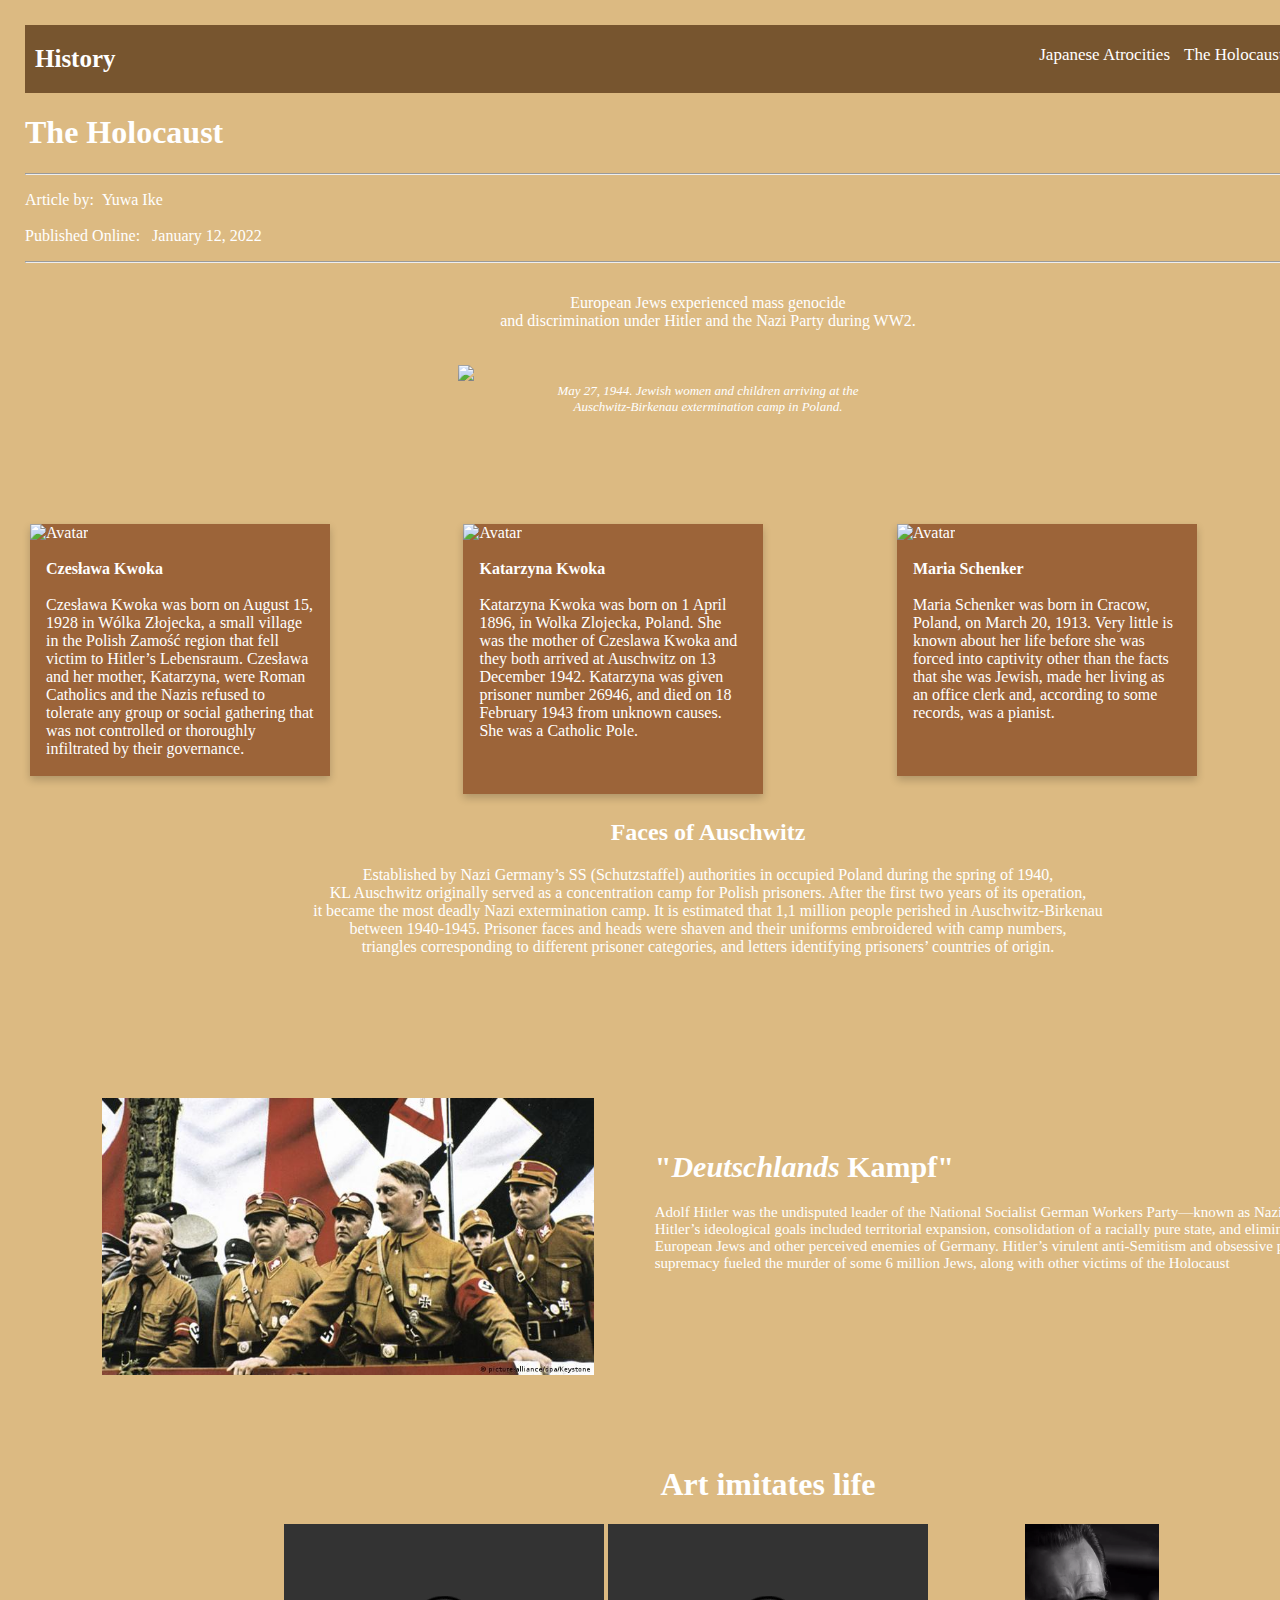
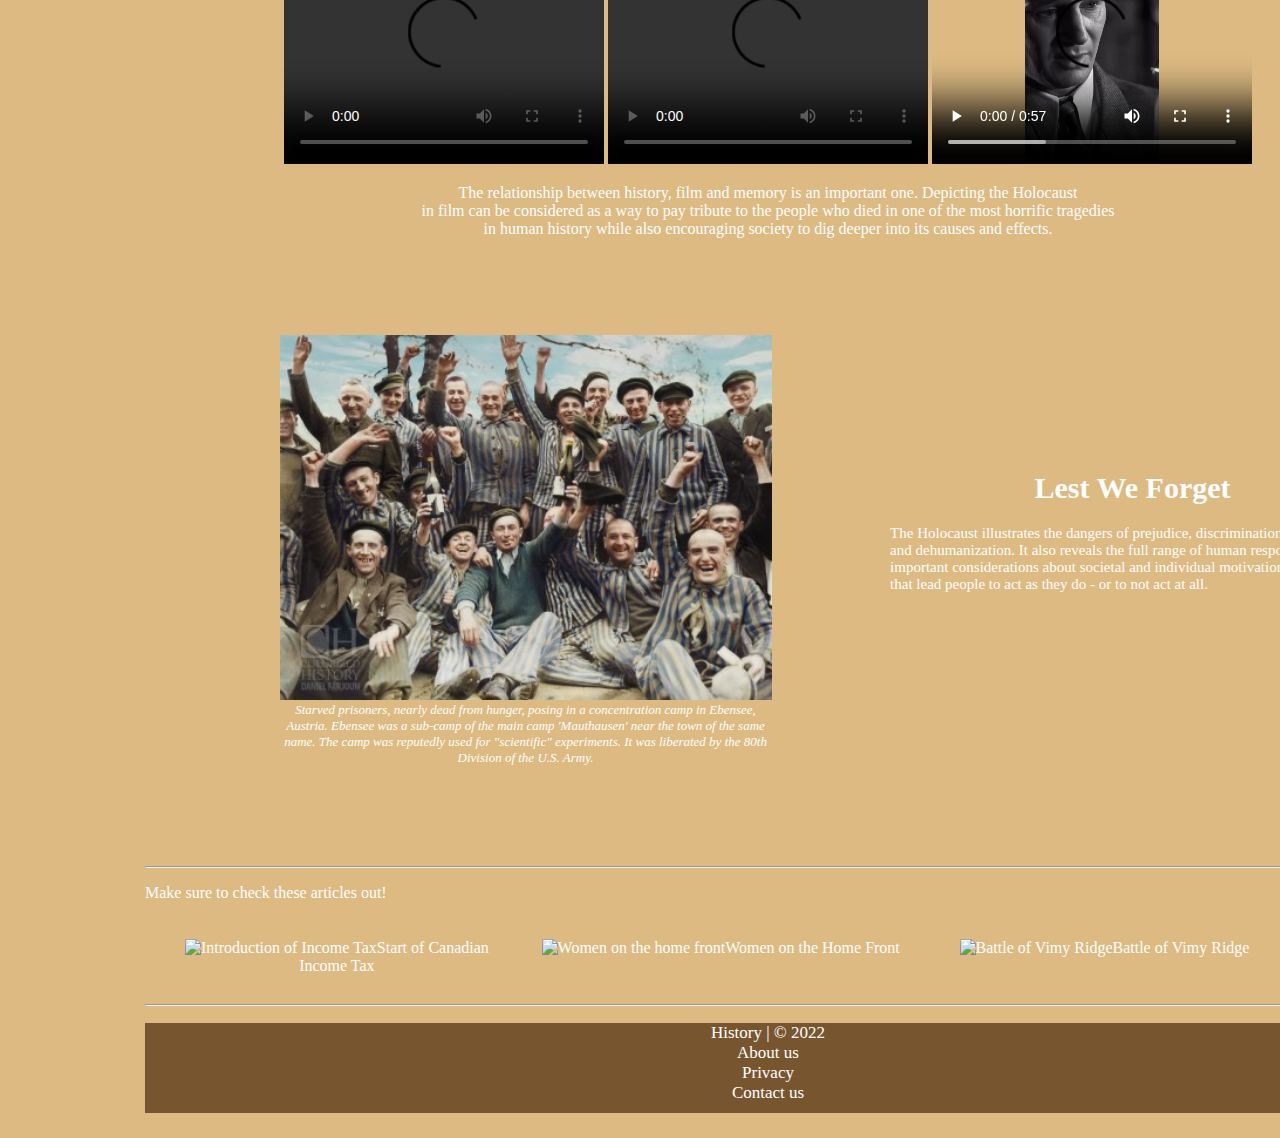
==== commit b054b984: "Update holocaust.html" ====
--- a/holocaust.html
+++ b/holocaust.html
@@ -35,7 +35,7 @@
 <div class="row2">
   <div class="column2">
 <div class="card">
-  <img src="https://www.nzherald.co.nz/resizer/LPdaarSIWuiE0sW97FjSBffIUr8=/576x760/smart/filters:quality(70)/cloudfront-ap-southeast-2.images.arcpublishing.com/nzme/27OMJMXI7FDXGHHHDYP7IR3NRU.jpg" alt="Avatar" style="width:300px">
+  <img src="kwokwa1.jpg" alt="Avatar" style="width:300px">
   <div class="container">
     <p><b>Czesława Kwoka</b> <br><br> Czesława Kwoka was born on August 15, 1928 in Wólka Złojecka, a small village in the Polish Zamość region that fell victim to Hitler’s Lebensraum. Czesława and her mother, Katarzyna, were Roman Catholics and the Nazis refused to tolerate any group or social gathering that was not controlled or thoroughly infiltrated by their governance.</p>
     <br>
@@ -46,7 +46,7 @@
 <div class="row2">
   <div class="column2">
 <div class="card">
-  <img src="https://i.dailymail.co.uk/1s/2020/01/27/12/23928898-7933351-image-m-74_1580127788803.jpg" alt="Avatar" style="width:300px">
+  <img src="kwoka2.jpg" alt="Avatar" style="width:300px">
   <div class="container">
     <p><b>Katarzyna Kwoka</b> <br><br>  Katarzyna Kwoka was born on 1 April 1896, in Wolka Zlojecka, Poland. She was the mother of Czeslawa Kwoka and they both arrived at Auschwitz on 13 December 1942. Katarzyna was given prisoner number 26946, and died on 18 February 1943 from unknown causes. She was a Catholic Pole. <br><br><br></p>
     <br>
@@ -57,7 +57,7 @@
  <div class="row2">
   <div class="column2">
 <div class="card">
-  <img src="https://i.dailymail.co.uk/1s/2020/01/27/17/23941342-7933351-image-m-238_1580144762744.jpg" alt="Avatar" style="width:300px">
+  <img src="maria.jpg" alt="Avatar" style="width:300px">
   <div class="container">
     <p><b>Maria Schenker</b><br><br>Maria Schenker was born in Cracow, Poland, on March 20, 1913. Very little is known about her life before she was forced into captivity other than the facts that she was Jewish, made her living as an office clerk and, according to some records, was a pianist.<br><br><br> </p>
     <br>
@@ -118,7 +118,7 @@
   </figure>
   </div>
       <div class="text">
-        <h1>Insert Text</h1>
+        <h1>Lest We Forget</h1>
   <p class="p5">The Holocaust illustrates the dangers of prejudice, discrimination, antisemitism<br> and dehumanization. It also reveals the full range of human responses - raising<br> important considerations about societal and individual motivations and pressures<br> that lead people to act as they do - or to not act at all.</p>
       </div>
     </div>
